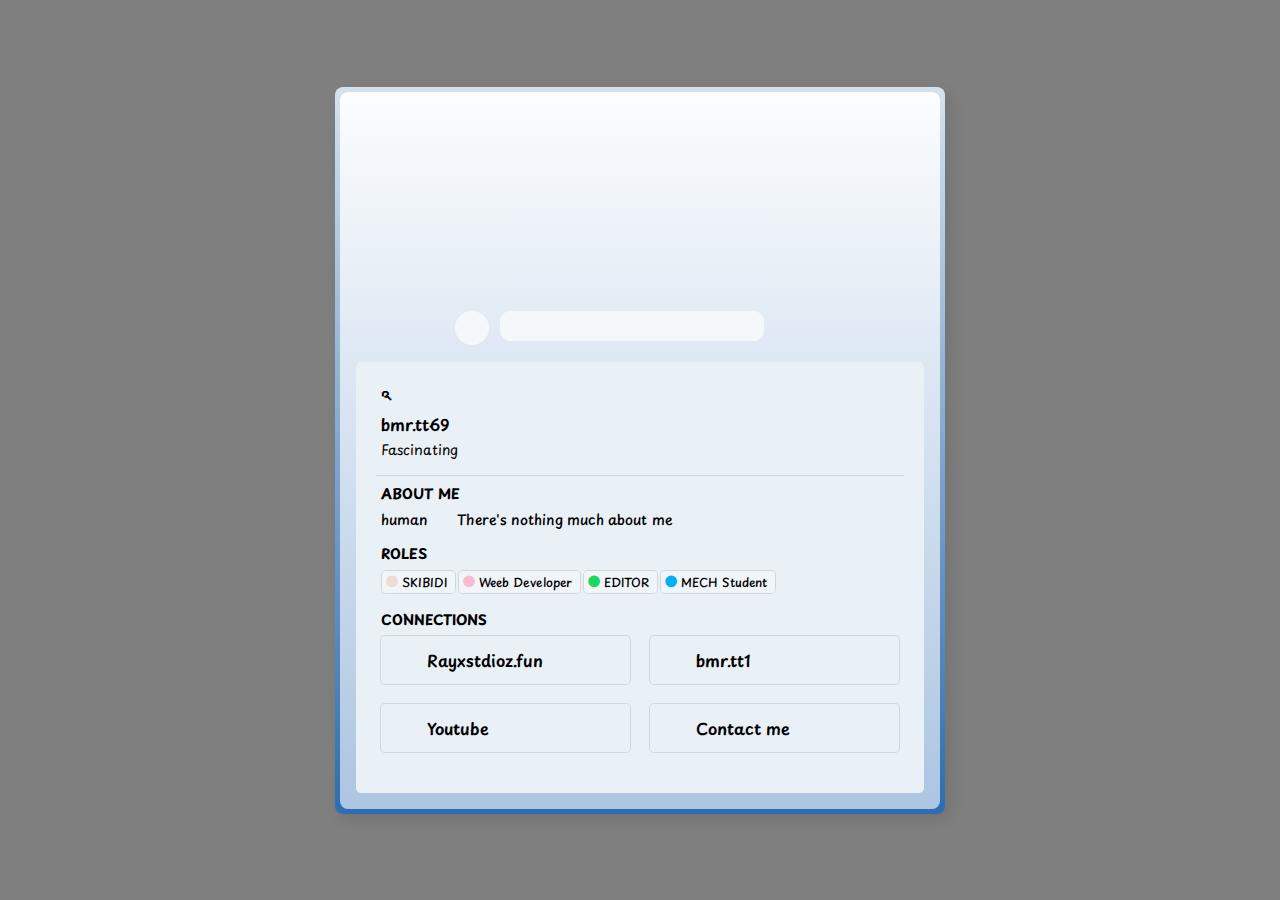
==== index.html @ ca915c50 "Update index.html" ====
<!DOCTYPE >
<html lang="en">
	<head>
		<meta charset="UTF-8" />
		<meta name="viewport" content="width=device-width, initial-scale=1" />
		<meta name="description" content="dscbmr.is-a.dev | dscbmr.is-a.dev" />
		<meta property="og:description" content="dscbmr.is-a.dev | dscbmr.is-a.dev" />
		<meta property="og:title" content="BMR" />
		<meta property="og:image" content="" />
		<meta property="og:type" content="website" />
		<link rel="canonical" href="https://dscbmr.is-a.dev/" />
		<meta property="og:site_name" content="@bmr69" />
		<meta
			name="keywords"
			content="editor,weeb dev, skibidi, kids hunter, bmr" />
		<meta
			property="og:image"
			content="public/niko-bellic-gta4.gif" />
		<meta name="twitter:card" content="summary_large_image" />
		<meta name="language" content="English" />
		<meta name="author" content="BMR" />
		<meta name="view-transition" content="same-origin" />
		<link rel="icon" href="public/channels4_profile (2) (1).jpg" />
		<link rel="stylesheet" href="./styles/style.css" />
		<link
			href="https://use.fontawesome.com/releases/v5.7.0/css/all.css"
			rel="stylesheet"
			crossorigin />
		<title>BMR DSC</title>
	</head>
	<body oncontextmenu="return false;">
		<div class="container">
			<div class="profile-border box-color">
				<div class="profile box-color">
					<div class="banner">
						<img
							loading="lazy"
							id="banner-image"
							src="public/bmr anime_1006.png"
							alt="" />
					</div>
					<div class="main-header">
						<div class="image">
							<div class="avatar">
								<img
									loading="lazy"
									class="box-color"
									id="avatar-image"
									alt=""
									aria-hidden="true"
									src="public/channels4_profile (2) (1).jpg" />
								<img
									loading="lazy"
									class="avatar-decoration"
									src="https://itspi3141.github.io/discord-fake-avatar-decorations/public/decorations/ryu.png"
									alt="" />
								<div class="status box-color">
									<img
										id="status-image"
										src="./public/status/offline.svg"
										alt="" />
								</div>
							</div>
							<!-- </button> -->
						</div>
						<div class="badges box-color" id="badges">
							<div class="badges-right">
								<a class="tooltip" aria-label="HypeSquad Brilliance">
									<img alt=" " src="./public/badges/hypesquad-brilliance.svg"
								/></a>
								<a
									class="tooltip"
									id="active-developer"
									aria-label="Active Developer">
									<img alt=" " src="./public/badges/active-developer.svg"
								/></a>

																<a
									class="tooltip"
									id="Early Verified Bot Developer"
									aria-label="Early Verified Bot Developer">
									<img alt=" " src="public/download__1_-removebg-preview.png"
								/></a>

																<a
									class="tooltip"
									id="Early supporter"
									aria-label="Early Supporter">
									<img alt=" " src="public/download-removebg-preview.png"
								/></a>

																<a
									class="tooltip"
									id="Discord Bug Hunter"
									aria-label="Discord Bug Hunter">
									<img alt=" " src="public/download__2_-removebg-preview.png"
								/></a>


								<a class="tooltip" aria-label="Sorry i'm poor">
									<img alt=" " src="./public/badges/nitro.svg"
								/></a>
																<a class="tooltip" aria-label="Server Booster">
									<img alt=" " src="public/Server_Booster_24_Months.webp"
								/></a>
																<a class="tooltip" aria-label="Partner Server Owner">
									<img alt=" " src="public/Discord_Partner_Server_Owner_Badge.svg-removebg-preview.png"
								/></a>
																<a class="tooltip" aria-label="Discord Staff">
									<img alt=" " src="public/discord-stuff-badge-removebg-preview.png"
								/></a>

								<a	class="tooltip"
									aria-label="Originally known as Bmr.tt1">
									<img alt=" " src="./public/badges/legacy-username.svg"
								/></a>
							</div>
							<div class="badges-left"></div>
							<!-- badges list-->
							<!-- -->
						</div>
					</div>
					<div class="card box-color">
						<div class="name-box">
							<span class="display-name">འ</span>
							<span class="username">bmr.tt69</span>
							<span class="pronouns">Fascinating</span>
							<div class="custom-status">
								<img id="custom-status-emoji" />
								<p class="custom-status-text"></p>
							</div>
						</div>
						<div class="body">
							<div class="content">
								<div class="about-section">
									<div class="title-body">ABOUT ME</div>
									<!-- text -->
									<span class="about-me"
										>human
										<div class="flag">
											<img
												src="https://blogger.googleusercontent.com/img/b/R29vZ2xl/AVvXsEiZRY0JvuywVCuk6VJzbzXy6XQjRNzlAjErKUiLtf2QHCx2uJO36PUWmy03R8PByhIW4j_-NXBaH3X28phIEMKFrLOf-oIuXW0pXUqqCAep-xCLcdYwAU_g2qys6hhZtcGi1kVO5Ul6EbxR2k63brVHXCn3oVQjv0kMeBXFrvC8ax0sS-qGMy84CiilXv8h/s320/sus-cat-2-suspicious-cat.gif" />
										</div>
										There's nothing much about me
										
								</div>
								<div class="title-body">ROLES</div>
								<div class="roles-body">
									<!-- roles list -->
									<div class="rol rosepink">
										<i class="fas fa-circle"></i>
										<span>SKIBIDI</span>
									</div>
									<div class="rol softpink">
										<i class="fas fa-circle"></i>
										<span>Weeb Developer</span>
									</div>
									<div class="rol green">
										<i class="fas fa-circle"></i>
										<span>EDITOR</span>
									</div>
									<div class="rol blue">
										<i class="fas fa-circle"></i>
										<span>MECH Student</span>
									</div>
									<!-- -->
								</div>
								<div class="divider social-divider"></div>
								<div class="title-body">CONNECTIONS</div>

								<div class="socials">
									<!-- social list -->
									<div class="column">
										<a
											class="platform"
											href="https://www.rayxstdioz.fun"
											rel="noreferrer noopener"
											target="_blank">
											<img
												class="platform-icon"
												alt=" "
												aria-hidden="true"
												src="https://blogger.googleusercontent.com/img/b/R29vZ2xl/AVvXsEjbXDvNdq-lNCnNZmzxvxYam0b19UlAUGa_Kb1HOTsjua1HJNSLPrAZIGConm46JYgN4xXH03Zgp52KYJbidC8wPU1GV7-U7dbmHENFvAZcdQHO04cvoSMGFgd3IoSD4fde4tMoecdHxdlnuYyjIAylVd9DCfgIeKmQxKc561IbbJ5jFI7iuVfTi0Rhfa2J/s980/stylish-capital-letter-logo-free-photo%20%284%29.jpg" />
											<div class="text-base platform-username">
												Rayxstdioz.fun
											</div>
											<div>
												<img
													alt=" "
													id="link"
													aria-hidden="true"
													src="./public/icons/link.svg"
													class="connect" />
											</div>
										</a>
										<a
											class="platform"
											href="https://youtube.com/@bmr69?si=xa813aGBBuqkUXq2"
											rel="noreferrer noopener"
											target="_blank">
											<img
												class="platform-icon"
												alt=" "
												aria-hidden="true"
												src="public/platforms/youtube.svg" />
											<div class="text-base platform-username">Youtube</div>
											<div
												href="http://fb.com/MiyagawaMizu/"
												rel="noreferrer noopener"
												target="_blank">
												<img
													alt=" "
													id="link"
													aria-hidden="true"
													src="./public/icons/link.svg"
													class="connect" />
											</div>
										</a>
									</div>
									<div class="column">
										<a
											class="platform"
											href="https://www.instagram.com/bmr.tt1/"
											rel="noreferrer noopener"
											target="_blank">
											<img
												class="platform-icon"
												alt=" "
												aria-hidden="true"
												src="https://blogger.googleusercontent.com/img/b/R29vZ2xl/AVvXsEj08HbWN9tHo_48GCV8q09VcZE5yHN3DlKWaS9d4Rut02CVxpu1SZCziHa-JJfKT47-FVboDKS1ph4Ms2Ldtg5eWmeU8l_9ZyDykdH_7x6pP9A-i6pXF_h3RuQia71dICGWn-2KYSPVw3yMKPWJCWnA7BrGa0SSBTUU8vrUWV-emYWrYeqzmJ0nuj2IroVV/s360/pngtree-instagram-icon-png-image_6315974.png" />
											<div class="text-base platform-username">
												bmr.tt1
											</div>
											<div>
												<img
													alt=" "
													id="link"
													aria-hidden="true"
													src="./public/icons/link.svg"
													class="connect" />
											</div>
										</a>
										<a
											class="platform"
											href="contactdiscord.html"
											rel="noreferrer noopener"
											target="_blank">
											<img
												class="platform-icon"
												alt=" "
												aria-hidden="true"
												src="./public/platforms/discord.svg" />
											<div class="text-base platform-username">
												Contact me
											</div>
											<div class="">
												<img
													alt=" "
													id="link"
													aria-hidden="true"
													src="./public/icons/link.svg"
													class="connect" />
											</div>
										</a>
									</div>
									<!-- -->
								</div>
								<div class="chat-container">
									<input
										type="text"
										id="message-input"
										placeholder="Message @bmr" />
								</div>
							</div>
						</div>
					</div>
				</div>
			</div>
		</div>
		<!-- <script src="./scripts/script.js"></script> -->
		<script src="./scripts/scriptstatic.js"></script>
		<script src="./scripts/sub.js"></script>
		<!-- <script src="./scripts/message.js"></script> -->
	</body>
</html>
---- styles/style.css ----
/* @import url(https://cdn.jsdelivr.net/gh/Overimagine1/old-discord-font/source.min.css); */
@import url('https://fonts.googleapis.com/css2?family=Playpen+Sans:wght@100..800&display=swap');

* {
  /* font-family: "Whitney", sans-serif; */
  font-family: "Playpen Sans", cursive;
  transition: width 0.5s ease, height 0.5s ease;
}

:root {
  --primary-h-top: 206deg;
  --primary-s-top: 41%;
  --primary-l-top: 88%;
  --primary-h-bottom: 212deg;
  --primary-s-bottom: 58%;
  --primary-l-bottom: 44%;
  --text-color: black;
  --box-shadow-color: rgba(0, 0, 0, 0.1);
}

::-webkit-scrollbar {
  width: 0.3rem;
  height: auto;
  scrollbar-width: thin;
  /* scrollbar-gutter: unset; */
  border-radius: 50%;
}

::-webkit-scrollbar-track {
  background-color: transparent;
}

::-webkit-scrollbar-thumb {
  background-color: hsl(var(--primary-h-top), 45%, 50%, 0.1);
  border-radius: 10px;
}

/* Disable drag and drop on all elements */
* {
  -webkit-user-drag: none;
  -khtml-user-drag: none;
  -moz-user-drag: none;
  -o-user-drag: none;
}

html {
  scroll-behavior: smooth;
}

img {
  opacity: 0;
  animation: fadeIn 1s ease-in forwards;
}

.about-section a {
  color: #00aff4;
  text-decoration: none;
}

.about-section a:hover {
  text-decoration: underline;
}

body {
  padding: 0;
  margin: 0;
}

.box-color {
  background: linear-gradient(to bottom,
      hsl(var(--primary-h-top), var(--primary-s-top), var(--primary-l-top)),
      hsl(var(--primary-h-bottom), var(--primary-s-bottom), var(--primary-l-bottom)));
}

.container {
  position: relative;
  display: flex;
  justify-content: center;
  align-items: center;
  width: 100%;
  height: 100vh;
}

.container::before {
  content: "";
  position: fixed;
  margin: -15px;
  top: 0;
  left: 0;
  right: 0;
  bottom: 0;
  background-image: url("https://blogger.googleusercontent.com/img/b/R29vZ2xl/AVvXsEg99bX5cJQI3XHP8kF2B25FS78nad84zhRS5r_OgCortmLC8sZUBF05cBfNfG94jy4V5TZdTX6b16yrV-A4xhbjbzIdRjwcPmkQRes-WFYkM7dFPEYGqmuqryRIKq3T1fApYIEkfVRXhSWGlQKYx1HEXnJUVAY28GDbRaJ4mGINOV3LyqvJ_i26T7Lyjzfd/s1920/japanese-letters-wallpapers-229725-1518751-5530316.png");
  background-repeat: no-repeat;
  z-index: -1;
  filter: blur(5px);
  /* make img darker */
  background-color: rgba(0, 0, 0, 0.5);
  background-blend-mode: darken;
  /* end */
  background-size: cover;
  background-position: center;
}

.profile-border {
  box-shadow: 5px 5px 15px rgba(0, 0, 0, 0.1);
  padding: 5px;
  position: relative;
  display: flex;
  flex-direction: column;
  max-height: calc(100% - 100px);
  border-radius: 8px;
  margin: 0 auto;
}

.profile {
  z-index: 1;
  position: relative;
  display: flex;
  flex-direction: column;
  /* overflow-x: hidden; */
  --primary-s-top: 43%;
  --primary-l-top: 99%;
  --primary-s-bottom: 47%;
  --primary-l-bottom: 78%;
  width: 600px;
  max-height: calc(100vh - 100px);
  /* color: var(--text-color); */
  border-radius: 8px;
  margin: 0 auto;
}

.profile .banner {
  width: 100%;
  height: 190px;
  border-top-left-radius: 5px;
  border-top-right-radius: 5px;
}

.profile .banner img {
  width: 100%;
  height: 100%;
  object-fit: cover;
  border-top-left-radius: 5px;
  border-top-right-radius: 5px;
}

.avatar {
  --primary-s-top: 42%;
  --primary-l-top: 95%;
  --primary-s-bottom: 44%;
  --primary-l-bottom: 94%;
  display: flex;
  align-items: center;
  justify-content: center;
  position: absolute;
  border-radius: 50%;
  top: 120px;
  left: 16px;
}

.avatar #avatar-image {
  width: 120px;
  height: 120px;
  border-radius: 50%;
  padding: 8px;
  background-color: hsl(210, 44%, 94%);
  --primary-s-top: 42%;
  --primary-l-top: 95%;
  --primary-s-bottom: 44%;
  --primary-l-bottom: 94%;
}

.avatar-decoration {
  width: 170px;
  height: 170px;
  position: absolute;
  top: 50%;
  left: 50%;
  transform: translate(-50%, -50%);
}

.status {
  max-width: 34px;
  max-height: 44px;
  -webkit-transform: translate(50%, 50%);
  transform: translate(50%, 50%);
  --primary-s-top: 41%;
  --primary-l-top: 97%;
  --primary-h-bottom: var(--primary-h-top);
  --primary-s-bottom: 41%;
  --primary-l-bottom: 97%;
  position: absolute;
  bottom: 14.64%;
  right: 14.64%;
  border-radius: 50%;
}

#status-image {
  width: 20px;
  height: 20px;
  padding: 7px;
  border-radius: 50%;
}

.badges {
  display: flex;
  flex-direction: row-reverse;
  width: fit-content;
  padding: 2px;
  --primary-s-top: 41%;
  --primary-l-top: 97%;
  --primary-h-bottom: var(--primary-h-top);
  --primary-s-bottom: 41%;
  --primary-l-bottom: 97%;
  border-radius: 10px;
  position: absolute;
  top: 219px;
  left: 160px;
}

.badges img {
  width: 26px;
  height: 26px;
}

.badges .badges-left {
  width: fit-content;
  height: 26px;
}

.badges .badges-left img {
  opacity: 100%;
  animation: none;
}

.badges .badges-right {
  display: flex;
  flex-direction: row;
  width: fit-content;
  height: 26px;
}

.tooltip {
  display: block;
  flex-direction: row;
  position: relative;
  width: 26px;
  height: 26px;
}

.tooltip:hover::after {
  content: attr(aria-label);
  position: absolute;
  top: -77px;
  left: 50%;
  transform: translateX(-50%);
  background-color: #111214;
  color: #fff;
  padding: 10px;
  border-radius: 5px;
}

.tooltip:hover::before {
  content: "";
  position: absolute;
  top: -19px;
  left: 50%;
  transform: translateX(-50%);
  border: 5px solid transparent;
  border-top-color: #111214;
}

.card {
  position: relative;
  margin: 80px 16px 16px;
  --primary-s-top: 45%;
  --primary-l-top: 94%;
  --primary-h-bottom: var(--primary-h-top);
  --primary-s-bottom: 45%;
  --primary-l-bottom: 94%;
  border-radius: 5px;
}

.name-box {
  width: fit-content;
  position: relative;
  display: flex;
  flex-direction: column;
  margin: 20px 20px 0px 20px;
  padding-left: 5px;
}

.display-name {
  font-size: 20px;
  color: var(--text-color);
  font-weight: bolder;
}

.username {
  color: var(--text-color);
  font-weight: 600;
  border-radius: 50%;
}

.pronouns {
  color: var(--text-color);
  font-weight: 400;
  font-size: 14px;
  margin: 3px 0px 5px 0px;
}

.custom-status {
  display: flex;
  width: fit-content;
  flex-direction: row;
  justify-items: center;
  align-items: center;
  padding: 0px 0px 10px 0px;
}

.custom-status img {
  width: fit-content;
  height: fit-content;
}

.custom-status .custom-status-text {
  margin: 0px;
  padding: 0px;
  align-items: center;
  display: flex;
  color: var(--text-color);
  font-weight: 400;
}

.about-me {
  overflow-wrap: break-word;
  font-size: 14px;
  line-height: 20px;
  color: var(--text-color);
  font-weight: 500;
}

.flag {
  display: inline-block;
  position: relative;
  width: 22px;
  height: 14px;
  /* margin-right: 22px; */
}

.flag img {
  position: absolute;
  width: 20px;
  height: 20px;
}

.divider {
  height: 0px;
  margin-top: 5px;
  margin-bottom: 0px;
  background-color: transparent;
}

.body {
  padding: 0 20px 16px 20px;
  max-height: calc(100vh - 530px);
}

.body .title-body {
  font-weight: 700;
  color: var(--text-color);
  font-size: 14px;
  line-height: 16px;
  margin-bottom: 8px;
}

.body .roles-body {
  margin-bottom: 10px;
}

.content {
  border-top: 1px solid var(--box-shadow-color);
  padding-top: 12px;
  overflow-x: hidden;
  position: relative;
  display: flex;
  flex-direction: column;
  max-height: calc(100vh - 530px);
  scroll-snap-type: y mandatory;
  -ms-overflow-style: none;
  scrollbar-width: none;
  padding: 5px;
}

.about-section {
  margin-bottom: 16px;
  margin-top: 5px;
}

.roles-body {
  -ms-flex-wrap: wrap;
  margin: 1px;
  flex-wrap: wrap;
  display: -webkit-box;
  display: -ms-flexbox;
  display: flex;
}

.roles-body .rol {
  border-radius: 4px;
  background: linear-gradient(to bottom,
      hsl(var(--primary-h-top), var(--primary-s-top), var(--primary-l-top)),
      hsl(var(--primary-h-bottom), var(--primary-s-bottom), var(--primary-l-bottom)));
  --primary-s-top: 45%;
  --primary-l-top: 96%;
  --primary-h-bottom: var(--primary-h-top);
  --primary-s-bottom: 45%;
  --primary-l-bottom: 96%;
  display: -webkit-box;
  display: -ms-flexbox;
  display: flex;
  -webkit-box-align: center;
  -ms-flex-align: center;
  align-items: center;
  margin: 0 4px 4px 0;
  padding: 4px;
  -webkit-box-sizing: border-box;
  box-sizing: border-box;
  height: 22px;
  font-size: 12px;
  font-weight: 500;
  box-shadow: 0 0 0 1px var(--box-shadow-color);
}

.roles-body .rol span {
  color: var(--text-color);
  margin-left: 4px;
  margin-right: 4px;
}

.social-divider {
  margin-bottom: 0;
}

.socials {
  display: -webkit-box;
  display: -ms-flexbox;
  display: flex;
  -webkit-box-pack: justify;
  -ms-flex-pack: justify;
  justify-content: space-between;
}

.platform {
  width: 225px;
  display: -webkit-box;
  display: -ms-flexbox;
  display: flex;
  margin-bottom: 20px;
  padding: 12px;
  border-radius: 4px;
  -webkit-box-align: center;
  -ms-flex-align: center;
  align-items: center;
  box-shadow: 0 0 0 1px var(--box-shadow-color);
  text-decoration: none;
}

.platform-username {
  color: var(--text-color);
  font-size: 16px;
  font-weight: 600;
  margin-left: 10px;
  -webkit-box-flex: 1;
  -ms-flex-positive: 1;
  flex-grow: 1;
}

.platform::hover {
  text-decoration: none;
}

.platform-icon {
  width: 24px;
  height: 24px;
}

.connect {
  display: -webkit-box;
  display: -ms-flexbox;
  display: flex;
  width: 20px;
  height: 20px;
  -webkit-filter: invert(86%) sepia(5%) saturate(136%) hue-rotate(177deg) brightness(70%) contrast(70%);
  filter: invert(86%) sepia(5%) saturate(136%) hue-rotate(177deg) brightness(70%) contrast(70%);
}

.connect:hover {
  -webkit-filter: invert(100%) sepia(100%) saturate(0%) hue-rotate(288deg) brightness(0%) contrast(0%);
  filter: invert(100%) sepia(100%) saturate(0%) hue-rotate(288deg) brightness(0%) contrast(0%);
}

.softpink {
  color: #f8bbd0;
}

.rosepink {
  color: #ecdcd4;
}

.green {
  color: #1ed760;
}

.blue {
  color: #00aff4;
}

.chat-container {
  width: 494px;
  max-width: 514px;
  margin-top: 0px;
  margin-bottom: 10px;
  box-shadow: 0 0 0 1px var(--box-shadow-color);
  padding: 10px 10px 10px 10px;
  border-radius: 5px;
}

.chat-container {
  display: none !important;
}

#message-input {
  background-color: transparent;
  width: 100%;
  padding: 5px;
  border: none;
  outline: none;
  font-size: 16px;
  font-weight: 500;
}

@media (width <=640px) {
  .container::before {
    background-image: url("https://blogger.googleusercontent.com/img/b/R29vZ2xl/AVvXsEjQyxpQmTquLvtrnAeo-CPK4AE6NVJ966__V0-jzHV4ZhaGMjN39vbjcUxp6X_oAvhbvkFWuM2OBQAd2z6rGE6xffTrmOjS3B0YNUeghKLEjtENls5vgtUgNuxw2twQkaLFTrqA6T8H7hcRfSVNYvmk1va9b8N0uYPos7qBXUaQrNueb5se1DipObG8oKk7/s1080/3ed7922add9065eac8e391881c133ea6.jpg");
    margin: -2px;
    filter: blur(2px);
    background-color: rgba(0, 0, 0, 0.5);
    background-blend-mode: darken;
  }

  .profile {
    width: 300px;
  }

  .profile .banner {
    height: 100px;
  }

  .badges {
    top: 120px;
    right: 16px;
    left: unset;
    flex-direction: row-reverse;
  }

  .avatar {
    top: 55px;
  }

  .avatar #avatar-image {
    width: 86px;
    height: 86px;
  }

  .avatar-decoration {
    width: 130px;
    height: 130px;
  }

  .name-box {
    width: 236px;
    margin: 16px 16px 10px 16px;
  }

  .body {
    padding: 0 16px 16px 16px;
  }

  .card {
    margin: 70px 16px 16px;
  }

  .socials {
    display: block;
  }

  .platform {
    width: 196px;
  }

  .chat-container {
    width: 200px;
  }
}

@keyframes fadeIn {
  0% {
    opacity: 0;
  }

  100% {
    opacity: 1;
  }
}
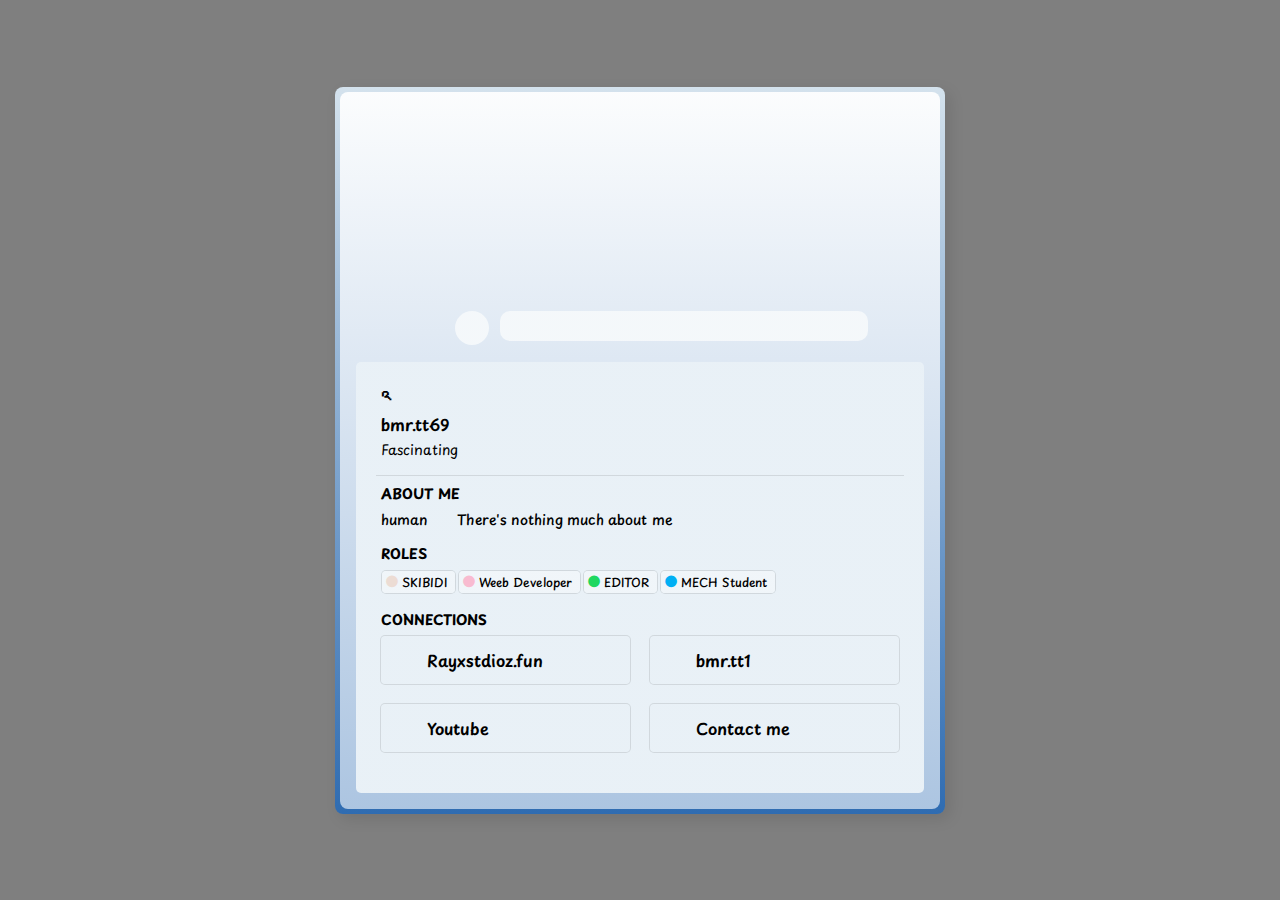
==== commit 84698875: "Update index.html" ====
--- a/index.html
+++ b/index.html
@@ -70,6 +70,21 @@
 								/></a>
 								<a
 									class="tooltip"
+									id="Hypesquad event badge"
+									aria-label="Hypesquad Event">
+									<img alt=" " src="Hypesquad Events Badge
+"
+								/></a>
+								<a
+									class="tooltip"
+									id="Supports commands"
+									aria-label="Supports commands">
+									<img alt=" " src="public/badges/supports-slash-commands.svg"
+								/></a>
+
+
+								<a
+									class="tooltip"
 									id="active-developer"
 									aria-label="Active Developer">
 									<img alt=" " src="./public/badges/active-developer.svg"
@@ -79,7 +94,7 @@
 									class="tooltip"
 									id="Early Verified Bot Developer"
 									aria-label="Early Verified Bot Developer">
-									<img alt=" " src="public/download__1_-removebg-preview.png"
+									<img alt=" " src="public/badges/early-verified-bot-developer.svg"
 								/></a>
 
 																<a
@@ -107,7 +122,13 @@
 									<img alt=" " src="public/Discord_Partner_Server_Owner_Badge.svg-removebg-preview.png"
 								/></a>
 																<a class="tooltip" aria-label="Discord Staff">
-									<img alt=" " src="public/discord-stuff-badge-removebg-preview.png"
+									<img alt=" " src="public/badges/discord-staff.svg"
+								/></a>
+								<a class="tooltip" aria-label="Server owner">
+									<img alt=" " src="public/badges/server-owner.svg"
+								/></a>
+								<a class="tooltip" aria-label="Discord Certified Mod">
+									<img alt=" " src="public/badges/discord-certified-moderator.svg"
 								/></a>
 
 								<a	class="tooltip"
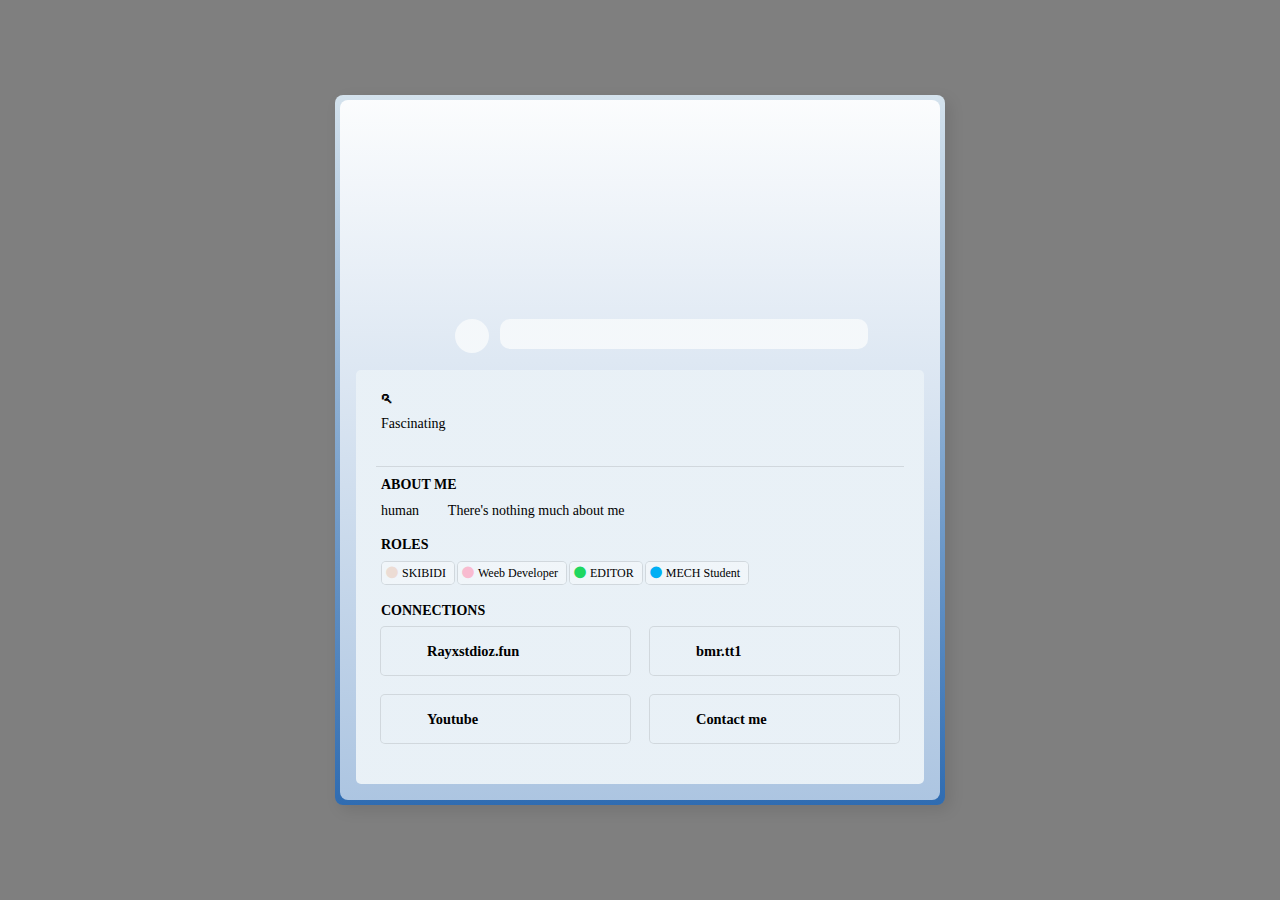
==== commit 7e5897bf: "Update index.html" ====
--- a/index.html
+++ b/index.html
@@ -72,7 +72,7 @@
 									class="tooltip"
 									id="Hypesquad event badge"
 									aria-label="Hypesquad Event">
-									<img alt=" " src="Hypesquad Events Badge
+									<img alt=" " src="public/badges/hypesquad-event.svg"
 "
 								/></a>
 								<a
@@ -144,7 +144,11 @@
 					<div class="card box-color">
 						<div class="name-box">
 							<span class="display-name">འ</span>
-							<span class="username">bmr.tt69</span>
+							<button
+								class="id username"
+								id="textToCopy"
+								aria-label="Click to copy!"
+								onclick="copyToClipboard()"></button>
 							<span class="pronouns">Fascinating</span>
 							<div class="custom-status">
 								<img id="custom-status-emoji" />
--- a/styles/style.css
+++ b/styles/style.css
@@ -1,10 +1,36 @@
-/* @import url(https://cdn.jsdelivr.net/gh/Overimagine1/old-discord-font/source.min.css); */
-@import url('https://fonts.googleapis.com/css2?family=Playpen+Sans:wght@100..800&display=swap');
+.avatar,
+.badges,
+.badges .badges-right,
+.container,
+.custom-status,
+.id,
+.name-box {
+  display: flex
+}
+
+.profile .banner,
+.profile .banner img {
+  border-top-left-radius: 5px;
+  border-top-right-radius: 5px;
+  width: 100%
+}
+
+*,
+.id {
+  font-family: "Playpen Sans", cursive
+}
+
+.display-name,
+.username {
+  color: var(--text-color)
+}
 
 * {
-  /* font-family: "Whitney", sans-serif; */
-  font-family: "Playpen Sans", cursive;
-  transition: width 0.5s ease, height 0.5s ease;
+  transition: width .5s, height .5s;
+  -webkit-user-drag: none;
+  -khtml-user-drag: none;
+  -moz-user-drag: none;
+  -o-user-drag: none
 }
 
 :root {
@@ -15,70 +41,77 @@
   --primary-s-bottom: 58%;
   --primary-l-bottom: 44%;
   --text-color: black;
-  --box-shadow-color: rgba(0, 0, 0, 0.1);
+  --box-shadow-color: rgba(0, 0, 0, 0.1)
+}
+
+.badges,
+.card,
+.roles-body .rol,
+.status {
+  --primary-h-bottom: var(--primary-h-top)
 }
 
 ::-webkit-scrollbar {
-  width: 0.3rem;
+  width: .3rem;
   height: auto;
   scrollbar-width: thin;
-  /* scrollbar-gutter: unset; */
-  border-radius: 50%;
+  border-radius: 50%
 }
 
 ::-webkit-scrollbar-track {
-  background-color: transparent;
+  background-color: transparent
 }
 
 ::-webkit-scrollbar-thumb {
-  background-color: hsl(var(--primary-h-top), 45%, 50%, 0.1);
-  border-radius: 10px;
-}
-
-/* Disable drag and drop on all elements */
-* {
-  -webkit-user-drag: none;
-  -khtml-user-drag: none;
-  -moz-user-drag: none;
-  -o-user-drag: none;
+  background-color: hsl(var(--primary-h-top), 45%, 50%, .1);
+  border-radius: 10px
+}
+
+.profile,
+.profile-border {
+  position: relative;
+  border-radius: 8px;
+  margin: 0 auto;
+  display: flex
+}
+
+.id,
+body {
+  margin: 0
 }
 
 html {
-  scroll-behavior: smooth;
+  scroll-behavior: smooth
 }
 
 img {
   opacity: 0;
-  animation: fadeIn 1s ease-in forwards;
+  animation: 1s ease-in forwards fadeIn
 }
 
 .about-section a {
   color: #00aff4;
-  text-decoration: none;
+  text-decoration: none
 }
 
 .about-section a:hover {
-  text-decoration: underline;
+  text-decoration: underline
 }
 
 body {
-  padding: 0;
-  margin: 0;
+  padding: 0
 }
 
 .box-color {
-  background: linear-gradient(to bottom,
-      hsl(var(--primary-h-top), var(--primary-s-top), var(--primary-l-top)),
-      hsl(var(--primary-h-bottom), var(--primary-s-bottom), var(--primary-l-bottom)));
+  background: linear-gradient(to bottom, hsl(var(--primary-h-top), var(--primary-s-top), var(--primary-l-top)), hsl(var(--primary-h-bottom), var(--primary-s-bottom), var(--primary-l-bottom)))
 }
 
 .container {
   position: relative;
-  display: flex;
   justify-content: center;
   align-items: center;
   width: 100%;
-  height: 100vh;
+  height: 100vh
 }
 
 .container::before {
@@ -93,69 +126,77 @@
   background-repeat: no-repeat;
   z-index: -1;
   filter: blur(5px);
-  /* make img darker */
-  background-color: rgba(0, 0, 0, 0.5);
+  background-color: rgba(0, 0, 0, .5);
   background-blend-mode: darken;
-  /* end */
   background-size: cover;
-  background-position: center;
+  background-position: center
 }
 
 .profile-border {
-  box-shadow: 5px 5px 15px rgba(0, 0, 0, 0.1);
+  box-shadow: 5px 5px 15px rgba(0, 0, 0, .1);
   padding: 5px;
-  position: relative;
-  display: flex;
   flex-direction: column;
-  max-height: calc(100% - 100px);
-  border-radius: 8px;
-  margin: 0 auto;
+  max-height: calc(100% - 100px)
+}
+
+.chat-container,
+.platform,
+.roles-body .rol {
+  box-shadow: 0 0 0 1px var(--box-shadow-color)
 }
 
 .profile {
   z-index: 1;
-  position: relative;
-  display: flex;
   flex-direction: column;
-  /* overflow-x: hidden; */
   --primary-s-top: 43%;
   --primary-l-top: 99%;
   --primary-s-bottom: 47%;
   --primary-l-bottom: 78%;
   width: 600px;
-  max-height: calc(100vh - 100px);
-  /* color: var(--text-color); */
-  border-radius: 8px;
-  margin: 0 auto;
-}
-
-.profile .banner {
-  width: 100%;
-  height: 190px;
-  border-top-left-radius: 5px;
-  border-top-right-radius: 5px;
-}
-
-.profile .banner img {
-  width: 100%;
-  height: 100%;
-  object-fit: cover;
-  border-top-left-radius: 5px;
-  border-top-right-radius: 5px;
-}
-
-.avatar {
+  max-height: calc(100vh - 100px)
+}
+
+.avatar,
+.status {
+  position: absolute;
+  border-radius: 50%
+}
+
+.avatar,
+.avatar #avatar-image {
   --primary-s-top: 42%;
   --primary-l-top: 95%;
   --primary-s-bottom: 44%;
-  --primary-l-bottom: 94%;
-  display: flex;
+  --primary-l-bottom: 94%
+}
+
+.profile .banner {
+  height: 190px
+}
+
+.badges .badges-left,
+.badges img {
+  height: 26px
+}
+
+.profile .banner img {
+  height: 100%;
+  object-fit: cover
+}
+
+.avatar {
   align-items: center;
   justify-content: center;
-  position: absolute;
-  border-radius: 50%;
   top: 120px;
-  left: 16px;
+  left: 16px
+}
+
+.badges,
+.status {
+  --primary-s-top: 41%;
+  --primary-l-top: 97%;
+  --primary-s-bottom: 41%;
+  --primary-l-bottom: 97%
 }
 
 .avatar #avatar-image {
@@ -163,11 +204,7 @@
   height: 120px;
   border-radius: 50%;
   padding: 8px;
-  background-color: hsl(210, 44%, 94%);
-  --primary-s-top: 42%;
-  --primary-l-top: 95%;
-  --primary-s-bottom: 44%;
-  --primary-l-bottom: 94%;
+  background-color: #e8eff6
 }
 
 .avatar-decoration {
@@ -176,7 +213,7 @@
   position: absolute;
   top: 50%;
   left: 50%;
-  transform: translate(-50%, -50%);
+  transform: translate(-50%, -50%)
 }
 
 .status {
@@ -184,217 +221,289 @@
   max-height: 44px;
   -webkit-transform: translate(50%, 50%);
   transform: translate(50%, 50%);
-  --primary-s-top: 41%;
-  --primary-l-top: 97%;
-  --primary-h-bottom: var(--primary-h-top);
-  --primary-s-bottom: 41%;
-  --primary-l-bottom: 97%;
+  bottom: 14.64%;
+  right: 14.64%
+}
+
+.body,
+.content {
+  max-height: calc(100vh - 530px)
+}
+
+.id::after,
+.id::before {
+  left: 50%;
+  transform: translate(-50%, -50%);
+  visibility: hidden
+}
+
+#status-image,
+.badges-left>a,
+.badges-right>a,
+.card,
+.content,
+.flag,
+.id,
+.name-box {
+  position: relative
+}
+
+.badges,
+.flag img,
+.id::after,
+.id::before {
+  position: absolute
+}
+
+.tooltip {
+  font-size: .9em
+}
+
+.id,
+.id::after {
+  font-size: .8em
+}
+
+:hover.tooltip::after {
+  content: attr(aria-label);
+  width: max-content;
   position: absolute;
-  bottom: 14.64%;
-  right: 14.64%;
-  border-radius: 50%;
+  top: unset;
+  left: 55%;
+  transform: translate(-50%, -50%);
+  background-color: #111214;
+  color: #fff;
+  padding: 10px;
+  border-radius: 5px;
+  z-index: 2;
+  font-size: .8em !important;
+  white-space: nowrap;
+  overflow: hidden;
+  text-overflow: ellipsis;
+  max-width: 150px
+}
+
+:hover.tooltip::before {
+  content: "";
+  position: absolute;
+  top: 0;
+  left: 55%;
+  transform: translate(-50%, -50%);
+  border: 5px solid transparent;
+  border-top-color: #111214
+}
+
+a:hover.tooltip::after {
+  top: -23px
+}
+
+.status:hover.tooltip::after {
+  bottom: 24px
+}
+
+.status:hover.tooltip::before {
+  bottom: 15px
+}
+
+.id {
+  border: none;
+  background: 0 0;
+  text-align: start;
+  padding: 0;
+  cursor: pointer
+}
+
+#message-input,
+.divider {
+  background-color: transparent
+}
+
+.id::after {
+  content: attr(aria-label);
+  width: max-content;
+  bottom: 8px;
+  background-color: #111214;
+  color: #fff;
+  padding: 10px;
+  border-radius: 5px
+}
+
+.badges,
+.badges .badges-left,
+.custom-status,
+.name-box,
+.name-box * {
+  width: fit-content
+}
+
+.id:hover::after,
+.id:hover::before {
+  visibility: visible
+}
+
+.id::before {
+  content: "";
+  top: 0;
+  border: 5px solid transparent;
+  border-top-color: #111214
+}
+
+.id.clicked::after {
+  background-color: #23a559
+}
+
+.id.clicked::before {
+  border-top-color: #23a559
 }
 
 #status-image {
   width: 20px;
   height: 20px;
   padding: 7px;
-  border-radius: 50%;
+  border-radius: 50%
 }
 
 .badges {
-  display: flex;
   flex-direction: row-reverse;
-  width: fit-content;
   padding: 2px;
-  --primary-s-top: 41%;
-  --primary-l-top: 97%;
-  --primary-h-bottom: var(--primary-h-top);
-  --primary-s-bottom: 41%;
-  --primary-l-bottom: 97%;
   border-radius: 10px;
-  position: absolute;
   top: 219px;
-  left: 160px;
+  left: 160px
+}
+
+.card,
+.roles-body .rol {
+  --primary-s-top: 45%;
+  --primary-s-bottom: 45%
 }
 
 .badges img {
-  width: 26px;
-  height: 26px;
-}
-
-.badges .badges-left {
-  width: fit-content;
-  height: 26px;
+  width: 26px
 }
 
 .badges .badges-left img {
   opacity: 100%;
-  animation: none;
+  animation: none
 }
 
 .badges .badges-right {
-  display: flex;
   flex-direction: row;
   width: fit-content;
-  height: 26px;
-}
-
-.tooltip {
-  display: block;
-  flex-direction: row;
-  position: relative;
-  width: 26px;
-  height: 26px;
-}
-
-.tooltip:hover::after {
-  content: attr(aria-label);
-  position: absolute;
-  top: -77px;
-  left: 50%;
-  transform: translateX(-50%);
-  background-color: #111214;
-  color: #fff;
-  padding: 10px;
-  border-radius: 5px;
-}
-
-.tooltip:hover::before {
-  content: "";
-  position: absolute;
-  top: -19px;
-  left: 50%;
-  transform: translateX(-50%);
-  border: 5px solid transparent;
-  border-top-color: #111214;
+  height: 26px
 }
 
 .card {
-  position: relative;
   margin: 80px 16px 16px;
-  --primary-s-top: 45%;
   --primary-l-top: 94%;
-  --primary-h-bottom: var(--primary-h-top);
-  --primary-s-bottom: 45%;
   --primary-l-bottom: 94%;
-  border-radius: 5px;
+  border-radius: 5px
 }
 
 .name-box {
-  width: fit-content;
-  position: relative;
-  display: flex;
   flex-direction: column;
-  margin: 20px 20px 0px 20px;
-  padding-left: 5px;
+  margin: 20px 20px 0;
+  padding-left: 5px
 }
 
 .display-name {
   font-size: 20px;
-  color: var(--text-color);
-  font-weight: bolder;
+  font-weight: bolder
 }
 
 .username {
-  color: var(--text-color);
   font-weight: 600;
   border-radius: 50%;
-}
-
+  font-size: .9em
+}
+
+.platform,
+.roles-body .rol {
+  border-radius: 4px
+}
+
+.about-me,
+.body .title-body,
 .pronouns {
-  color: var(--text-color);
+  font-size: 14px;
+  color: var(--text-color)
+}
+
+.pronouns {
   font-weight: 400;
-  font-size: 14px;
-  margin: 3px 0px 5px 0px;
+  margin: 3px 0 0
 }
 
 .custom-status {
-  display: flex;
-  width: fit-content;
   flex-direction: row;
   justify-items: center;
   align-items: center;
-  padding: 0px 0px 10px 0px;
+  padding: 0 0 10px
 }
 
 .custom-status img {
-  width: fit-content;
-  height: fit-content;
-}
-
-.custom-status .custom-status-text {
-  margin: 0px;
-  padding: 0px;
-  align-items: center;
-  display: flex;
-  color: var(--text-color);
-  font-weight: 400;
+  width: 24px !important;
+  height: 24px !important;
+  object-fit: cover;
+  image-rendering: pixelated
+}
+
+.custom-status-text {
+  margin: 0;
+  padding: 0;
+  font-weight: 400
 }
 
 .about-me {
   overflow-wrap: break-word;
-  font-size: 14px;
   line-height: 20px;
-  color: var(--text-color);
-  font-weight: 500;
+  font-weight: 500
 }
 
 .flag {
   display: inline-block;
-  position: relative;
   width: 22px;
-  height: 14px;
-  /* margin-right: 22px; */
+  height: 14px
 }
 
 .flag img {
-  position: absolute;
   width: 20px;
-  height: 20px;
+  height: 20px
 }
 
 .divider {
-  height: 0px;
+  height: 0;
   margin-top: 5px;
-  margin-bottom: 0px;
-  background-color: transparent;
+  margin-bottom: 0
 }
 
 .body {
-  padding: 0 20px 16px 20px;
-  max-height: calc(100vh - 530px);
+  padding: 0 20px 16px
 }
 
 .body .title-body {
   font-weight: 700;
-  color: var(--text-color);
-  font-size: 14px;
   line-height: 16px;
-  margin-bottom: 8px;
+  margin-bottom: 8px
 }
 
 .body .roles-body {
-  margin-bottom: 10px;
+  margin-bottom: 10px
 }
 
 .content {
   border-top: 1px solid var(--box-shadow-color);
-  padding-top: 12px;
   overflow-x: hidden;
-  position: relative;
   display: flex;
   flex-direction: column;
-  max-height: calc(100vh - 530px);
   scroll-snap-type: y mandatory;
   -ms-overflow-style: none;
   scrollbar-width: none;
-  padding: 5px;
+  padding: 5px
 }
 
 .about-section {
   margin-bottom: 16px;
-  margin-top: 5px;
+  margin-top: 5px
 }
 
 .roles-body {
@@ -403,21 +512,20 @@
   flex-wrap: wrap;
   display: -webkit-box;
   display: -ms-flexbox;
-  display: flex;
+  display: flex
+}
+
+.platform,
+.roles-body .rol,
+.socials {
+  display: -webkit-box;
+  display: -ms-flexbox
 }
 
 .roles-body .rol {
-  border-radius: 4px;
-  background: linear-gradient(to bottom,
-      hsl(var(--primary-h-top), var(--primary-s-top), var(--primary-l-top)),
-      hsl(var(--primary-h-bottom), var(--primary-s-bottom), var(--primary-l-bottom)));
-  --primary-s-top: 45%;
+  background: linear-gradient(to bottom, hsl(var(--primary-h-top), var(--primary-s-top), var(--primary-l-top)), hsl(var(--primary-h-bottom), var(--primary-s-bottom), var(--primary-l-bottom)));
   --primary-l-top: 96%;
-  --primary-h-bottom: var(--primary-h-top);
-  --primary-s-bottom: 45%;
   --primary-l-bottom: 96%;
-  display: -webkit-box;
-  display: -ms-flexbox;
   display: flex;
   -webkit-box-align: center;
   -ms-flex-align: center;
@@ -428,61 +536,54 @@
   box-sizing: border-box;
   height: 22px;
   font-size: 12px;
-  font-weight: 500;
-  box-shadow: 0 0 0 1px var(--box-shadow-color);
+  font-weight: 500
 }
 
 .roles-body .rol span {
   color: var(--text-color);
   margin-left: 4px;
-  margin-right: 4px;
+  margin-right: 4px
 }
 
 .social-divider {
-  margin-bottom: 0;
+  margin-bottom: 0
 }
 
 .socials {
-  display: -webkit-box;
-  display: -ms-flexbox;
   display: flex;
   -webkit-box-pack: justify;
   -ms-flex-pack: justify;
-  justify-content: space-between;
+  justify-content: space-between
 }
 
 .platform {
   width: 225px;
-  display: -webkit-box;
-  display: -ms-flexbox;
   display: flex;
   margin-bottom: 20px;
   padding: 12px;
-  border-radius: 4px;
   -webkit-box-align: center;
   -ms-flex-align: center;
   align-items: center;
-  box-shadow: 0 0 0 1px var(--box-shadow-color);
-  text-decoration: none;
+  text-decoration: none
 }
 
 .platform-username {
   color: var(--text-color);
-  font-size: 16px;
+  font-size: .9em;
   font-weight: 600;
   margin-left: 10px;
   -webkit-box-flex: 1;
   -ms-flex-positive: 1;
-  flex-grow: 1;
+  flex-grow: 1
 }
 
 .platform::hover {
-  text-decoration: none;
+  text-decoration: none
 }
 
 .platform-icon {
   width: 24px;
-  height: 24px;
+  height: 24px
 }
 
 .connect {
@@ -492,52 +593,47 @@
   width: 20px;
   height: 20px;
   -webkit-filter: invert(86%) sepia(5%) saturate(136%) hue-rotate(177deg) brightness(70%) contrast(70%);
-  filter: invert(86%) sepia(5%) saturate(136%) hue-rotate(177deg) brightness(70%) contrast(70%);
+  filter: invert(86%) sepia(5%) saturate(136%) hue-rotate(177deg) brightness(70%) contrast(70%)
 }
 
 .connect:hover {
   -webkit-filter: invert(100%) sepia(100%) saturate(0%) hue-rotate(288deg) brightness(0%) contrast(0%);
-  filter: invert(100%) sepia(100%) saturate(0%) hue-rotate(288deg) brightness(0%) contrast(0%);
+  filter: invert(100%) sepia(100%) saturate(0%) hue-rotate(288deg) brightness(0%) contrast(0%)
 }
 
 .softpink {
-  color: #f8bbd0;
+  color: #f8bbd0
 }
 
 .rosepink {
-  color: #ecdcd4;
+  color: #ecdcd4
 }
 
 .green {
-  color: #1ed760;
+  color: #1ed760
 }
 
 .blue {
-  color: #00aff4;
+  color: #00aff4
 }
 
 .chat-container {
   width: 494px;
   max-width: 514px;
-  margin-top: 0px;
+  margin-top: 0;
   margin-bottom: 10px;
-  box-shadow: 0 0 0 1px var(--box-shadow-color);
-  padding: 10px 10px 10px 10px;
+  padding: 10px;
   border-radius: 5px;
-}
-
-.chat-container {
-  display: none !important;
+  display: none !important
 }
 
 #message-input {
-  background-color: transparent;
   width: 100%;
   padding: 5px;
   border: none;
-  outline: none;
+  outline: 0;
   font-size: 16px;
-  font-weight: 500;
+  font-weight: 500
 }
 
 @media (width <=640px) {
@@ -545,71 +641,71 @@
     background-image: url("https://blogger.googleusercontent.com/img/b/R29vZ2xl/AVvXsEjQyxpQmTquLvtrnAeo-CPK4AE6NVJ966__V0-jzHV4ZhaGMjN39vbjcUxp6X_oAvhbvkFWuM2OBQAd2z6rGE6xffTrmOjS3B0YNUeghKLEjtENls5vgtUgNuxw2twQkaLFTrqA6T8H7hcRfSVNYvmk1va9b8N0uYPos7qBXUaQrNueb5se1DipObG8oKk7/s1080/3ed7922add9065eac8e391881c133ea6.jpg");
     margin: -2px;
     filter: blur(2px);
-    background-color: rgba(0, 0, 0, 0.5);
-    background-blend-mode: darken;
+    background-color: rgba(0, 0, 0, .5);
+    background-blend-mode: darken
   }
 
   .profile {
-    width: 300px;
+    width: 300px
   }
 
   .profile .banner {
-    height: 100px;
+    height: 100px
   }
 
   .badges {
     top: 120px;
     right: 16px;
     left: unset;
-    flex-direction: row-reverse;
+    flex-direction: row-reverse
   }
 
   .avatar {
-    top: 55px;
+    top: 55px
   }
 
   .avatar #avatar-image {
     width: 86px;
-    height: 86px;
+    height: 86px
   }
 
   .avatar-decoration {
     width: 130px;
-    height: 130px;
+    height: 130px
   }
 
   .name-box {
     width: 236px;
-    margin: 16px 16px 10px 16px;
+    margin: 16px 16px 10px
   }
 
   .body {
-    padding: 0 16px 16px 16px;
+    padding: 0 16px 16px
   }
 
   .card {
-    margin: 70px 16px 16px;
+    margin: 70px 16px 16px
   }
 
   .socials {
-    display: block;
+    display: block
   }
 
   .platform {
-    width: 196px;
+    width: 196px
   }
 
   .chat-container {
-    width: 200px;
+    width: 200px
   }
 }
 
 @keyframes fadeIn {
   0% {
-    opacity: 0;
+    opacity: 0
   }
 
   100% {
-    opacity: 1;
-  }
-}
+    opacity: 1
+  }
+}
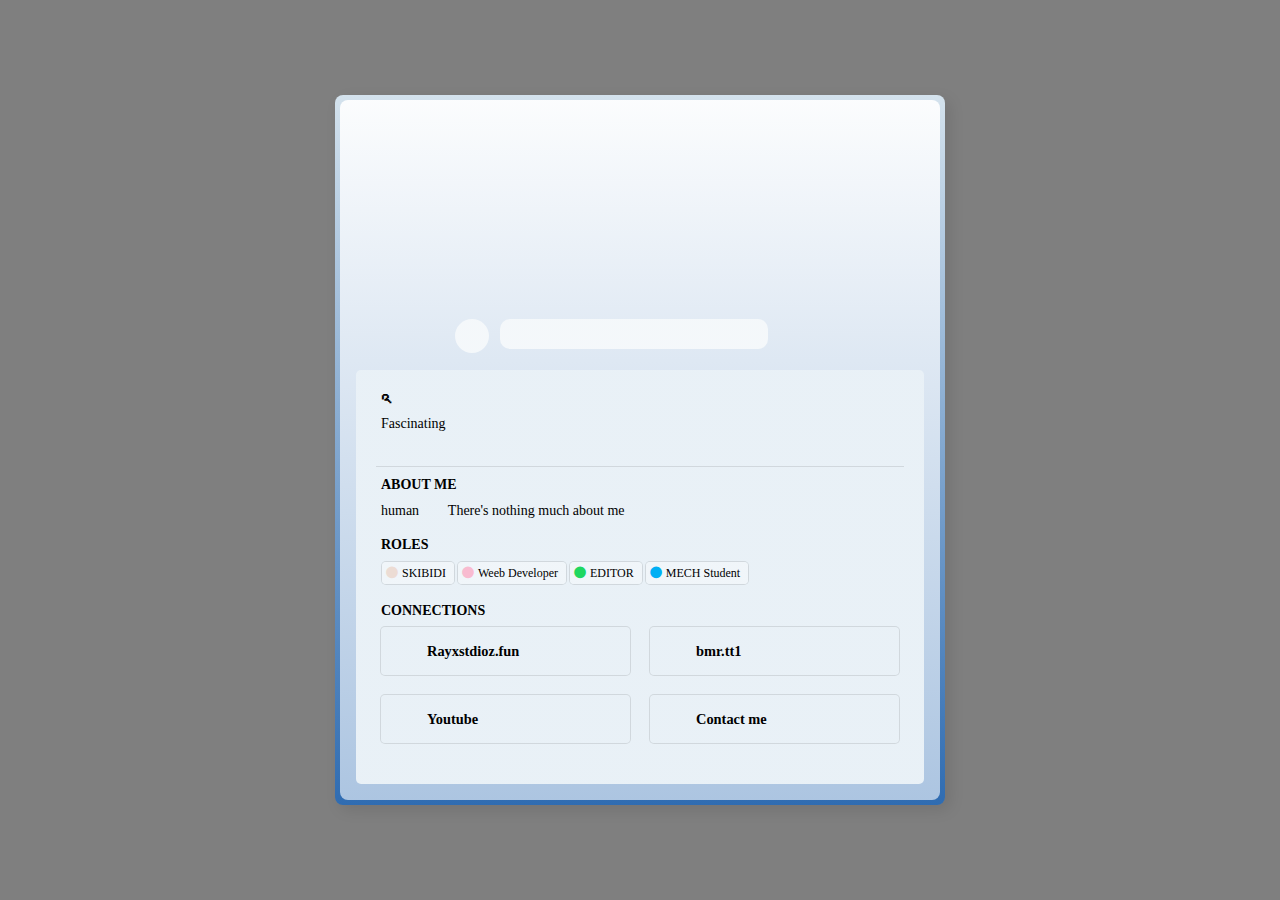
==== commit b38520ba: "Update index.html" ====
--- a/index.html
+++ b/index.html
@@ -1,4 +1,4 @@
-<!DOCTYPE >
+<!DOCTYPE html>
 <html lang="en">
 	<head>
 		<meta charset="UTF-8" />
@@ -6,26 +6,18 @@
 		<meta name="description" content="dscbmr.is-a.dev | dscbmr.is-a.dev" />
 		<meta property="og:description" content="dscbmr.is-a.dev | dscbmr.is-a.dev" />
 		<meta property="og:title" content="BMR" />
-		<meta property="og:image" content="" />
+		<meta property="og:image" content="public/niko-bellic-gta4.gif" />
 		<meta property="og:type" content="website" />
 		<link rel="canonical" href="https://dscbmr.is-a.dev/" />
 		<meta property="og:site_name" content="@bmr69" />
-		<meta
-			name="keywords"
-			content="editor,weeb dev, skibidi, kids hunter, bmr" />
-		<meta
-			property="og:image"
-			content="public/niko-bellic-gta4.gif" />
+		<meta name="keywords" content="editor,weeb dev, skibidi, kids hunter, bmr" />
 		<meta name="twitter:card" content="summary_large_image" />
 		<meta name="language" content="English" />
 		<meta name="author" content="BMR" />
 		<meta name="view-transition" content="same-origin" />
 		<link rel="icon" href="public/channels4_profile (2) (1).jpg" />
 		<link rel="stylesheet" href="./styles/style.css" />
-		<link
-			href="https://use.fontawesome.com/releases/v5.7.0/css/all.css"
-			rel="stylesheet"
-			crossorigin />
+		<link href="https://use.fontawesome.com/releases/v5.7.0/css/all.css" rel="stylesheet" crossorigin />
 		<title>BMR DSC</title>
 	</head>
 	<body oncontextmenu="return false;">
@@ -33,122 +25,70 @@
 			<div class="profile-border box-color">
 				<div class="profile box-color">
 					<div class="banner">
-						<img
-							loading="lazy"
-							id="banner-image"
-							src="public/bmr anime_1006.png"
-							alt="" />
+						<img loading="lazy" id="banner-image" src="public/bmr anime_1006.png" alt="" />
 					</div>
 					<div class="main-header">
 						<div class="image">
 							<div class="avatar">
-								<img
-									loading="lazy"
-									class="box-color"
-									id="avatar-image"
-									alt=""
-									aria-hidden="true"
-									src="public/channels4_profile (2) (1).jpg" />
-								<img
-									loading="lazy"
-									class="avatar-decoration"
-									src="https://itspi3141.github.io/discord-fake-avatar-decorations/public/decorations/ryu.png"
-									alt="" />
+								<img loading="lazy" class="box-color" id="avatar-image" alt="" aria-hidden="true" src="public/channels4_profile (2) (1).jpg" />
+								<img loading="lazy" class="avatar-decoration" src="https://itspi3141.github.io/discord-fake-avatar-decorations/public/decorations/ryu.png" alt="" />
 								<div class="status box-color">
-									<img
-										id="status-image"
-										src="./public/status/offline.svg"
-										alt="" />
+									<img id="status-image" src="./public/status/offline.svg" alt="" />
 								</div>
 							</div>
-							<!-- </button> -->
 						</div>
 						<div class="badges box-color" id="badges">
 							<div class="badges-right">
 								<a class="tooltip" aria-label="HypeSquad Brilliance">
-									<img alt=" " src="./public/badges/hypesquad-brilliance.svg"
-								/></a>
-								<a
-									class="tooltip"
-									id="Hypesquad event badge"
-									aria-label="Hypesquad Event">
-									<img alt=" " src="public/badges/hypesquad-event.svg"
-"
-								/></a>
-								<a
-									class="tooltip"
-									id="Supports commands"
-									aria-label="Supports commands">
-									<img alt=" " src="public/badges/supports-slash-commands.svg"
-								/></a>
-
-
-								<a
-									class="tooltip"
-									id="active-developer"
-									aria-label="Active Developer">
-									<img alt=" " src="./public/badges/active-developer.svg"
-								/></a>
-
-																<a
-									class="tooltip"
-									id="Early Verified Bot Developer"
-									aria-label="Early Verified Bot Developer">
-									<img alt=" " src="public/badges/early-verified-bot-developer.svg"
-								/></a>
-
-																<a
-									class="tooltip"
-									id="Early supporter"
-									aria-label="Early Supporter">
-									<img alt=" " src="public/download-removebg-preview.png"
-								/></a>
-
-																<a
-									class="tooltip"
-									id="Discord Bug Hunter"
-									aria-label="Discord Bug Hunter">
-									<img alt=" " src="public/download__2_-removebg-preview.png"
-								/></a>
-
-
-								<a class="tooltip" aria-label="Sorry i'm poor">
-									<img alt=" " src="./public/badges/nitro.svg"
-								/></a>
-																<a class="tooltip" aria-label="Server Booster">
-									<img alt=" " src="public/Server_Booster_24_Months.webp"
-								/></a>
-																<a class="tooltip" aria-label="Partner Server Owner">
-									<img alt=" " src="public/Discord_Partner_Server_Owner_Badge.svg-removebg-preview.png"
-								/></a>
-																<a class="tooltip" aria-label="Discord Staff">
-									<img alt=" " src="public/badges/discord-staff.svg"
-								/></a>
+									<img alt=" " src="./public/badges/hypesquad-brilliance.svg" />
+								</a>
+								<a class="tooltip" aria-label="HypeSquad Event">
+									<img alt=" " src="public/badges/hypesquad-event.svg" />
+								</a>
+								<a class="tooltip" aria-label="Supports commands">
+									<img alt=" " src="public/badges/supports-slash-commands.svg" />
+								</a>
+								<a class="tooltip" aria-label="Active Developer">
+									<img alt=" " src="./public/badges/active-developer.svg" />
+								</a>
+								<a class="tooltip" aria-label="Early Verified Bot Developer">
+									<img alt=" " src="public/badges/early-verified-bot-developer.svg" />
+								</a>
+								<a class="tooltip" aria-label="Early Supporter">
+									<img alt=" " src="public/download-removebg-preview.png" />
+								</a>
+								<a class="tooltip" aria-label="Discord Bug Hunter">
+									<img alt=" " src="public/download__2_-removebg-preview.png" />
+								</a>
+								<a class="tooltip" aria-label="Nitro Subscriber">
+									<img alt=" " src="./public/badges/nitro.svg" />
+								</a>
+								<a class="tooltip" aria-label="Server Booster">
+									<img alt=" " src="public/Server_Booster_24_Months.webp" />
+								</a>
+								<a class="tooltip" aria-label="Partner Server Owner">
+									<img alt=" " src="public/Discord_Partner_Server_Owner_Badge.svg-removebg-preview.png" />
+								</a>
+								<a class="tooltip" aria-label="Discord Staff">
+									<img alt=" " src="public/badges/discord-staff.svg" />
+								</a>
 								<a class="tooltip" aria-label="Server owner">
-									<img alt=" " src="public/badges/server-owner.svg"
-								/></a>
+									<img alt=" " src="public/badges/server-owner.svg" />
+								</a>
 								<a class="tooltip" aria-label="Discord Certified Mod">
-									<img alt=" " src="public/badges/discord-certified-moderator.svg"
-								/></a>
-
-								<a	class="tooltip"
-									aria-label="Originally known as Bmr.tt1">
-									<img alt=" " src="./public/badges/legacy-username.svg"
-								/></a>
+									<img alt=" " src="public/badges/discord-certified-moderator.svg" />
+								</a>
+								<a class="tooltip" aria-label="Originally known as Bmr.tt1">
+									<img alt=" " src="./public/badges/legacy-username.svg" />
+								</a>
 							</div>
 							<div class="badges-left"></div>
-							<!-- badges list-->
-							<!-- -->
 						</div>
 					</div>
 					<div class="card box-color">
 						<div class="name-box">
 							<span class="display-name">འ</span>
-							<button
-								class="id username"
-								id="textToCopy"
-								aria-label="Click to copy!"
-								onclick="copyToClipboard()"></button>
+							<button class="id username" id="textToCopy" aria-label="Click to copy!" onclick="copyToClipboard()"></button>
 							<span class="pronouns">Fascinating</span>
 							<div class="custom-status">
 								<img id="custom-status-emoji" />
@@ -159,19 +99,16 @@
 							<div class="content">
 								<div class="about-section">
 									<div class="title-body">ABOUT ME</div>
-									<!-- text -->
-									<span class="about-me"
-										>human
+									<span class="about-me">
+										human
 										<div class="flag">
-											<img
-												src="https://blogger.googleusercontent.com/img/b/R29vZ2xl/AVvXsEiZRY0JvuywVCuk6VJzbzXy6XQjRNzlAjErKUiLtf2QHCx2uJO36PUWmy03R8PByhIW4j_-NXBaH3X28phIEMKFrLOf-oIuXW0pXUqqCAep-xCLcdYwAU_g2qys6hhZtcGi1kVO5Ul6EbxR2k63brVHXCn3oVQjv0kMeBXFrvC8ax0sS-qGMy84CiilXv8h/s320/sus-cat-2-suspicious-cat.gif" />
+											<img src="https://blogger.googleusercontent.com/img/b/R29vZ2xl/AVvXsEiZRY0JvuywVCuk6VJzbzXy6XQjRNzlAjErKUiLtf2QHCx2uJO36PUWmy03R8PByhIW4j_-NXBaH3X28phIEMKFrLOf-oIuXW0pXUqqCAep-xCLcdYwAU_g2qys6hhZtcGi1kVO5Ul6EbxR2k63brVHXCn3oVQjv0kMeBXFrvC8ax0sS-qGMy84CiilXv8h/s320/sus-cat-2-suspicious-cat.gif" />
 										</div>
 										There's nothing much about me
-										
+									</span>
 								</div>
 								<div class="title-body">ROLES</div>
 								<div class="roles-body">
-									<!-- roles list -->
 									<div class="rol rosepink">
 										<i class="fas fa-circle"></i>
 										<span>SKIBIDI</span>
@@ -188,113 +125,46 @@
 										<i class="fas fa-circle"></i>
 										<span>MECH Student</span>
 									</div>
-									<!-- -->
 								</div>
 								<div class="divider social-divider"></div>
 								<div class="title-body">CONNECTIONS</div>
 
 								<div class="socials">
-									<!-- social list -->
 									<div class="column">
-										<a
-											class="platform"
-											href="https://www.rayxstdioz.fun"
-											rel="noreferrer noopener"
-											target="_blank">
-											<img
-												class="platform-icon"
-												alt=" "
-												aria-hidden="true"
-												src="https://blogger.googleusercontent.com/img/b/R29vZ2xl/AVvXsEjbXDvNdq-lNCnNZmzxvxYam0b19UlAUGa_Kb1HOTsjua1HJNSLPrAZIGConm46JYgN4xXH03Zgp52KYJbidC8wPU1GV7-U7dbmHENFvAZcdQHO04cvoSMGFgd3IoSD4fde4tMoecdHxdlnuYyjIAylVd9DCfgIeKmQxKc561IbbJ5jFI7iuVfTi0Rhfa2J/s980/stylish-capital-letter-logo-free-photo%20%284%29.jpg" />
-											<div class="text-base platform-username">
-												Rayxstdioz.fun
-											</div>
+										<a class="platform" href="https://www.rayxstdioz.fun" rel="noreferrer noopener" target="_blank">
+											<img class="platform-icon" alt=" " aria-hidden="true" src="https://blogger.googleusercontent.com/img/b/R29vZ2xl/AVvXsEjbXDvNdq-lNCnNZmzxvxYam0b19UlAUGa_Kb1HOTsjua1HJNSLPrAZIGConm46JYgN4xXH03Zgp52KYJbidC8wPU1GV7-U7dbmHENFvAZcdQHO04cvoSMGFgd3IoSD4fde4tMoecdHxdlnuYyjIAylVd9DCfgIeKmQxKc561IbbJ5jFI7iuVfTi0Rhfa2J/s980/stylish-capital-letter-logo-free-photo%20%284%29.jpg" />
+											<div class="text-base platform-username">Rayxstdioz.fun</div>
 											<div>
-												<img
-													alt=" "
-													id="link"
-													aria-hidden="true"
-													src="./public/icons/link.svg"
-													class="connect" />
+												<img alt=" " id="link" aria-hidden="true" src="./public/icons/link.svg" class="connect" />
 											</div>
 										</a>
-										<a
-											class="platform"
-											href="https://youtube.com/@bmr69?si=xa813aGBBuqkUXq2"
-											rel="noreferrer noopener"
-											target="_blank">
-											<img
-												class="platform-icon"
-												alt=" "
-												aria-hidden="true"
-												src="public/platforms/youtube.svg" />
+										<a class="platform" href="https://youtube.com/@bmr69?si=xa813aGBBuqkUXq2" rel="noreferrer noopener" target="_blank">
+											<img class="platform-icon" alt=" " aria-hidden="true" src="public/platforms/youtube.svg" />
 											<div class="text-base platform-username">Youtube</div>
-											<div
-												href="http://fb.com/MiyagawaMizu/"
-												rel="noreferrer noopener"
-												target="_blank">
-												<img
-													alt=" "
-													id="link"
-													aria-hidden="true"
-													src="./public/icons/link.svg"
-													class="connect" />
+											<div>
+												<img alt=" " id="link" aria-hidden="true" src="./public/icons/link.svg" class="connect" />
 											</div>
 										</a>
 									</div>
 									<div class="column">
-										<a
-											class="platform"
-											href="https://www.instagram.com/bmr.tt1/"
-											rel="noreferrer noopener"
-											target="_blank">
-											<img
-												class="platform-icon"
-												alt=" "
-												aria-hidden="true"
-												src="https://blogger.googleusercontent.com/img/b/R29vZ2xl/AVvXsEj08HbWN9tHo_48GCV8q09VcZE5yHN3DlKWaS9d4Rut02CVxpu1SZCziHa-JJfKT47-FVboDKS1ph4Ms2Ldtg5eWmeU8l_9ZyDykdH_7x6pP9A-i6pXF_h3RuQia71dICGWn-2KYSPVw3yMKPWJCWnA7BrGa0SSBTUU8vrUWV-emYWrYeqzmJ0nuj2IroVV/s360/pngtree-instagram-icon-png-image_6315974.png" />
-											<div class="text-base platform-username">
-												bmr.tt1
-											</div>
+										<a class="platform" href="https://www.instagram.com/bmr.tt1/" rel="noreferrer noopener" target="_blank">
+											<img class="platform-icon" alt=" " aria-hidden="true" src="https://blogger.googleusercontent.com/img/b/R29vZ2xl/AVvXsEj08HbWN9tHo_48GCV8q09VcZE5yHN3DlKWaS9d4Rut02CVxpu1SZCziHa-JJfKT47-FVboDKS1ph4Ms2Ldtg5eWmeU8l_9ZyDykdH_7x6pP9A-i6pXF_h3RuQia71dICGWn-2KYSPVw3yMKPWJCWnA7BrGa0SSBTUU8vrUWV-emYWrYeqzmJ0nuj2IroVV/s360/pngtree-instagram-icon-png-image_6315974.png" />
+											<div class="text-base platform-username">bmr.tt1</div>
 											<div>
-												<img
-													alt=" "
-													id="link"
-													aria-hidden="true"
-													src="./public/icons/link.svg"
-													class="connect" />
+												<img alt=" " id="link" aria-hidden="true" src="./public/icons/link.svg" class="connect" />
 											</div>
 										</a>
-										<a
-											class="platform"
-											href="contactdiscord.html"
-											rel="noreferrer noopener"
-											target="_blank">
-											<img
-												class="platform-icon"
-												alt=" "
-												aria-hidden="true"
-												src="./public/platforms/discord.svg" />
-											<div class="text-base platform-username">
-												Contact me
-											</div>
+										<a class="platform" href="contactdiscord.html" rel="noreferrer noopener" target="_blank">
+											<img class="platform-icon" alt=" " aria-hidden="true" src="./public/platforms/discord.svg" />
+											<div class="text-base platform-username">Contact me</div>
 											<div class="">
-												<img
-													alt=" "
-													id="link"
-													aria-hidden="true"
-													src="./public/icons/link.svg"
-													class="connect" />
+												<img alt=" " id="link" aria-hidden="true" src="./public/icons/link.svg" class="connect" />
 											</div>
 										</a>
 									</div>
-									<!-- -->
 								</div>
 								<div class="chat-container">
-									<input
-										type="text"
-										id="message-input"
-										placeholder="Message @bmr" />
+									<input type="text" id="message-input" placeholder="Message @bmr" />
 								</div>
 							</div>
 						</div>
@@ -302,9 +172,7 @@
 				</div>
 			</div>
 		</div>
-		<!-- <script src="./scripts/script.js"></script> -->
 		<script src="./scripts/scriptstatic.js"></script>
 		<script src="./scripts/sub.js"></script>
-		<!-- <script src="./scripts/message.js"></script> -->
 	</body>
 </html>
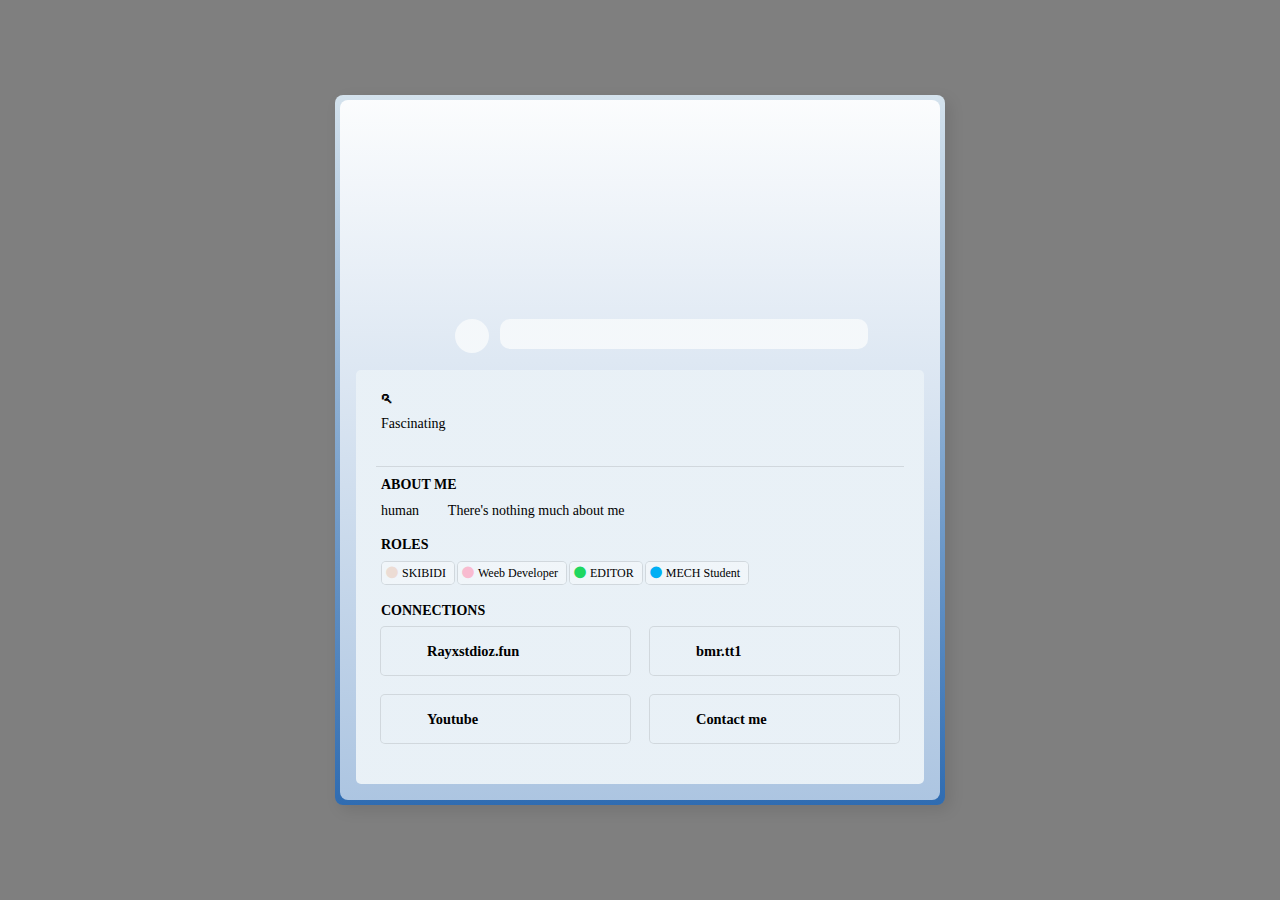
==== commit afd87905: "Update index.html" ====
--- a/index.html
+++ b/index.html
@@ -1,4 +1,4 @@
-<!DOCTYPE html>
+<!DOCTYPE >
 <html lang="en">
 	<head>
 		<meta charset="UTF-8" />
@@ -6,18 +6,26 @@
 		<meta name="description" content="dscbmr.is-a.dev | dscbmr.is-a.dev" />
 		<meta property="og:description" content="dscbmr.is-a.dev | dscbmr.is-a.dev" />
 		<meta property="og:title" content="BMR" />
-		<meta property="og:image" content="public/niko-bellic-gta4.gif" />
+		<meta property="og:image" content="" />
 		<meta property="og:type" content="website" />
 		<link rel="canonical" href="https://dscbmr.is-a.dev/" />
 		<meta property="og:site_name" content="@bmr69" />
-		<meta name="keywords" content="editor,weeb dev, skibidi, kids hunter, bmr" />
+		<meta
+			name="keywords"
+			content="editor,weeb dev, skibidi, kids hunter, bmr" />
+		<meta
+			property="og:image"
+			content="public/niko-bellic-gta4.gif" />
 		<meta name="twitter:card" content="summary_large_image" />
 		<meta name="language" content="English" />
 		<meta name="author" content="BMR" />
 		<meta name="view-transition" content="same-origin" />
 		<link rel="icon" href="public/channels4_profile (2) (1).jpg" />
 		<link rel="stylesheet" href="./styles/style.css" />
-		<link href="https://use.fontawesome.com/releases/v5.7.0/css/all.css" rel="stylesheet" crossorigin />
+		<link
+			href="https://use.fontawesome.com/releases/v5.7.0/css/all.css"
+			rel="stylesheet"
+			crossorigin />
 		<title>BMR DSC</title>
 	</head>
 	<body oncontextmenu="return false;">
@@ -25,70 +33,122 @@
 			<div class="profile-border box-color">
 				<div class="profile box-color">
 					<div class="banner">
-						<img loading="lazy" id="banner-image" src="public/bmr anime_1006.png" alt="" />
+						<img
+							loading="lazy"
+							id="banner-image"
+							src="public/bmr anime_1006.png"
+							alt="" />
 					</div>
 					<div class="main-header">
 						<div class="image">
 							<div class="avatar">
-								<img loading="lazy" class="box-color" id="avatar-image" alt="" aria-hidden="true" src="public/channels4_profile (2) (1).jpg" />
-								<img loading="lazy" class="avatar-decoration" src="https://itspi3141.github.io/discord-fake-avatar-decorations/public/decorations/ryu.png" alt="" />
+								<img
+									loading="lazy"
+									class="box-color"
+									id="avatar-image"
+									alt=""
+									aria-hidden="true"
+									src="public/channels4_profile (2) (1).jpg" />
+								<img
+									loading="lazy"
+									class="avatar-decoration"
+									src="https://itspi3141.github.io/discord-fake-avatar-decorations/public/decorations/ryu.png"
+									alt="" />
 								<div class="status box-color">
-									<img id="status-image" src="./public/status/offline.svg" alt="" />
+									<img
+										id="status-image"
+										src="./public/status/offline.svg"
+										alt="" />
 								</div>
 							</div>
+							<!-- </button> -->
 						</div>
 						<div class="badges box-color" id="badges">
 							<div class="badges-right">
 								<a class="tooltip" aria-label="HypeSquad Brilliance">
-									<img alt=" " src="./public/badges/hypesquad-brilliance.svg" />
-								</a>
-								<a class="tooltip" aria-label="HypeSquad Event">
-									<img alt=" " src="public/badges/hypesquad-event.svg" />
-								</a>
-								<a class="tooltip" aria-label="Supports commands">
-									<img alt=" " src="public/badges/supports-slash-commands.svg" />
-								</a>
-								<a class="tooltip" aria-label="Active Developer">
-									<img alt=" " src="./public/badges/active-developer.svg" />
-								</a>
-								<a class="tooltip" aria-label="Early Verified Bot Developer">
-									<img alt=" " src="public/badges/early-verified-bot-developer.svg" />
-								</a>
-								<a class="tooltip" aria-label="Early Supporter">
-									<img alt=" " src="public/download-removebg-preview.png" />
-								</a>
-								<a class="tooltip" aria-label="Discord Bug Hunter">
-									<img alt=" " src="public/download__2_-removebg-preview.png" />
-								</a>
-								<a class="tooltip" aria-label="Nitro Subscriber">
-									<img alt=" " src="./public/badges/nitro.svg" />
-								</a>
-								<a class="tooltip" aria-label="Server Booster">
-									<img alt=" " src="public/Server_Booster_24_Months.webp" />
-								</a>
-								<a class="tooltip" aria-label="Partner Server Owner">
-									<img alt=" " src="public/Discord_Partner_Server_Owner_Badge.svg-removebg-preview.png" />
-								</a>
-								<a class="tooltip" aria-label="Discord Staff">
-									<img alt=" " src="public/badges/discord-staff.svg" />
-								</a>
+									<img alt=" " src="./public/badges/hypesquad-brilliance.svg"
+								/></a>
+								<a
+									class="tooltip"
+									id="Hypesquad event badge"
+									aria-label="Hypesquad Event">
+									<img alt=" " src="public/badges/hypesquad-event.svg"
+"
+								/></a>
+								<a
+									class="tooltip"
+									id="Supports commands"
+									aria-label="Supports commands">
+									<img alt=" " src="public/badges/supports-slash-commands.svg"
+								/></a>
+
+
+								<a
+									class="tooltip"
+									id="active-developer"
+									aria-label="Active Developer">
+									<img alt=" " src="./public/badges/active-developer.svg"
+								/></a>
+
+																<a
+									class="tooltip"
+									id="Early Verified Bot Developer"
+									aria-label="Early Verified Bot Developer">
+									<img alt=" " src="public/badges/early-verified-bot-developer.svg"
+								/></a>
+
+																<a
+									class="tooltip"
+									id="Early supporter"
+									aria-label="Early Supporter">
+									<img alt=" " src="public/download-removebg-preview.png"
+								/></a>
+
+																<a
+									class="tooltip"
+									id="Discord Bug Hunter"
+									aria-label="Discord Bug Hunter">
+									<img alt=" " src="public/download__2_-removebg-preview.png"
+								/></a>
+
+
+								<a class="tooltip" aria-label="Sorry i'm poor">
+									<img alt=" " src="./public/badges/nitro.svg"
+								/></a>
+																<a class="tooltip" aria-label="Server Booster">
+									<img alt=" " src="public/Server_Booster_24_Months.webp"
+								/></a>
+																<a class="tooltip" aria-label="Partner Server Owner">
+									<img alt=" " src="public/Discord_Partner_Server_Owner_Badge.svg-removebg-preview.png"
+								/></a>
+																<a class="tooltip" aria-label="Discord Staff">
+									<img alt=" " src="public/badges/discord-staff.svg"
+								/></a>
 								<a class="tooltip" aria-label="Server owner">
-									<img alt=" " src="public/badges/server-owner.svg" />
-								</a>
+									<img alt=" " src="public/badges/server-owner.svg"
+								/></a>
 								<a class="tooltip" aria-label="Discord Certified Mod">
-									<img alt=" " src="public/badges/discord-certified-moderator.svg" />
-								</a>
-								<a class="tooltip" aria-label="Originally known as Bmr.tt1">
-									<img alt=" " src="./public/badges/legacy-username.svg" />
-								</a>
+									<img alt=" " src="public/badges/discord-certified-moderator.svg"
+								/></a>
+
+								<a	class="tooltip"
+									aria-label="Originally known as Bmr.tt1">
+									<img alt=" " src="./public/badges/legacy-username.svg"
+								/></a>
 							</div>
 							<div class="badges-left"></div>
+							<!-- badges list-->
+							<!-- -->
 						</div>
 					</div>
 					<div class="card box-color">
 						<div class="name-box">
 							<span class="display-name">འ</span>
-							<button class="id username" id="textToCopy" aria-label="Click to copy!" onclick="copyToClipboard()"></button>
+							<button
+								class="id username"
+								id="textToCopy"
+								aria-label="Click to copy!"
+								onclick="copyToClipboard()"></button>
 							<span class="pronouns">Fascinating</span>
 							<div class="custom-status">
 								<img id="custom-status-emoji" />
@@ -99,16 +159,19 @@
 							<div class="content">
 								<div class="about-section">
 									<div class="title-body">ABOUT ME</div>
-									<span class="about-me">
-										human
+									<!-- text -->
+									<span class="about-me"
+										>human
 										<div class="flag">
-											<img src="https://blogger.googleusercontent.com/img/b/R29vZ2xl/AVvXsEiZRY0JvuywVCuk6VJzbzXy6XQjRNzlAjErKUiLtf2QHCx2uJO36PUWmy03R8PByhIW4j_-NXBaH3X28phIEMKFrLOf-oIuXW0pXUqqCAep-xCLcdYwAU_g2qys6hhZtcGi1kVO5Ul6EbxR2k63brVHXCn3oVQjv0kMeBXFrvC8ax0sS-qGMy84CiilXv8h/s320/sus-cat-2-suspicious-cat.gif" />
+											<img
+												src="https://blogger.googleusercontent.com/img/b/R29vZ2xl/AVvXsEiZRY0JvuywVCuk6VJzbzXy6XQjRNzlAjErKUiLtf2QHCx2uJO36PUWmy03R8PByhIW4j_-NXBaH3X28phIEMKFrLOf-oIuXW0pXUqqCAep-xCLcdYwAU_g2qys6hhZtcGi1kVO5Ul6EbxR2k63brVHXCn3oVQjv0kMeBXFrvC8ax0sS-qGMy84CiilXv8h/s320/sus-cat-2-suspicious-cat.gif" />
 										</div>
 										There's nothing much about me
-									</span>
+										
 								</div>
 								<div class="title-body">ROLES</div>
 								<div class="roles-body">
+									<!-- roles list -->
 									<div class="rol rosepink">
 										<i class="fas fa-circle"></i>
 										<span>SKIBIDI</span>
@@ -125,46 +188,113 @@
 										<i class="fas fa-circle"></i>
 										<span>MECH Student</span>
 									</div>
+									<!-- -->
 								</div>
 								<div class="divider social-divider"></div>
 								<div class="title-body">CONNECTIONS</div>
 
 								<div class="socials">
+									<!-- social list -->
 									<div class="column">
-										<a class="platform" href="https://www.rayxstdioz.fun" rel="noreferrer noopener" target="_blank">
-											<img class="platform-icon" alt=" " aria-hidden="true" src="https://blogger.googleusercontent.com/img/b/R29vZ2xl/AVvXsEjbXDvNdq-lNCnNZmzxvxYam0b19UlAUGa_Kb1HOTsjua1HJNSLPrAZIGConm46JYgN4xXH03Zgp52KYJbidC8wPU1GV7-U7dbmHENFvAZcdQHO04cvoSMGFgd3IoSD4fde4tMoecdHxdlnuYyjIAylVd9DCfgIeKmQxKc561IbbJ5jFI7iuVfTi0Rhfa2J/s980/stylish-capital-letter-logo-free-photo%20%284%29.jpg" />
-											<div class="text-base platform-username">Rayxstdioz.fun</div>
+										<a
+											class="platform"
+											href="https://www.rayxstdioz.fun"
+											rel="noreferrer noopener"
+											target="_blank">
+											<img
+												class="platform-icon"
+												alt=" "
+												aria-hidden="true"
+												src="https://blogger.googleusercontent.com/img/b/R29vZ2xl/AVvXsEjbXDvNdq-lNCnNZmzxvxYam0b19UlAUGa_Kb1HOTsjua1HJNSLPrAZIGConm46JYgN4xXH03Zgp52KYJbidC8wPU1GV7-U7dbmHENFvAZcdQHO04cvoSMGFgd3IoSD4fde4tMoecdHxdlnuYyjIAylVd9DCfgIeKmQxKc561IbbJ5jFI7iuVfTi0Rhfa2J/s980/stylish-capital-letter-logo-free-photo%20%284%29.jpg" />
+											<div class="text-base platform-username">
+												Rayxstdioz.fun
+											</div>
 											<div>
-												<img alt=" " id="link" aria-hidden="true" src="./public/icons/link.svg" class="connect" />
+												<img
+													alt=" "
+													id="link"
+													aria-hidden="true"
+													src="./public/icons/link.svg"
+													class="connect" />
 											</div>
 										</a>
-										<a class="platform" href="https://youtube.com/@bmr69?si=xa813aGBBuqkUXq2" rel="noreferrer noopener" target="_blank">
-											<img class="platform-icon" alt=" " aria-hidden="true" src="public/platforms/youtube.svg" />
+										<a
+											class="platform"
+											href="https://youtube.com/@bmr69?si=xa813aGBBuqkUXq2"
+											rel="noreferrer noopener"
+											target="_blank">
+											<img
+												class="platform-icon"
+												alt=" "
+												aria-hidden="true"
+												src="public/platforms/youtube.svg" />
 											<div class="text-base platform-username">Youtube</div>
+											<div
+												href="http://fb.com/MiyagawaMizu/"
+												rel="noreferrer noopener"
+												target="_blank">
+												<img
+													alt=" "
+													id="link"
+													aria-hidden="true"
+													src="./public/icons/link.svg"
+													class="connect" />
+											</div>
+										</a>
+									</div>
+									<div class="column">
+										<a
+											class="platform"
+											href="https://www.instagram.com/bmr.tt1/"
+											rel="noreferrer noopener"
+											target="_blank">
+											<img
+												class="platform-icon"
+												alt=" "
+												aria-hidden="true"
+												src="https://blogger.googleusercontent.com/img/b/R29vZ2xl/AVvXsEj08HbWN9tHo_48GCV8q09VcZE5yHN3DlKWaS9d4Rut02CVxpu1SZCziHa-JJfKT47-FVboDKS1ph4Ms2Ldtg5eWmeU8l_9ZyDykdH_7x6pP9A-i6pXF_h3RuQia71dICGWn-2KYSPVw3yMKPWJCWnA7BrGa0SSBTUU8vrUWV-emYWrYeqzmJ0nuj2IroVV/s360/pngtree-instagram-icon-png-image_6315974.png" />
+											<div class="text-base platform-username">
+												bmr.tt1
+											</div>
 											<div>
-												<img alt=" " id="link" aria-hidden="true" src="./public/icons/link.svg" class="connect" />
+												<img
+													alt=" "
+													id="link"
+													aria-hidden="true"
+													src="./public/icons/link.svg"
+													class="connect" />
 											</div>
 										</a>
-									</div>
-									<div class="column">
-										<a class="platform" href="https://www.instagram.com/bmr.tt1/" rel="noreferrer noopener" target="_blank">
-											<img class="platform-icon" alt=" " aria-hidden="true" src="https://blogger.googleusercontent.com/img/b/R29vZ2xl/AVvXsEj08HbWN9tHo_48GCV8q09VcZE5yHN3DlKWaS9d4Rut02CVxpu1SZCziHa-JJfKT47-FVboDKS1ph4Ms2Ldtg5eWmeU8l_9ZyDykdH_7x6pP9A-i6pXF_h3RuQia71dICGWn-2KYSPVw3yMKPWJCWnA7BrGa0SSBTUU8vrUWV-emYWrYeqzmJ0nuj2IroVV/s360/pngtree-instagram-icon-png-image_6315974.png" />
-											<div class="text-base platform-username">bmr.tt1</div>
-											<div>
-												<img alt=" " id="link" aria-hidden="true" src="./public/icons/link.svg" class="connect" />
+										<a
+											class="platform"
+											href="contactdiscord.html"
+											rel="noreferrer noopener"
+											target="_blank">
+											<img
+												class="platform-icon"
+												alt=" "
+												aria-hidden="true"
+												src="./public/platforms/discord.svg" />
+											<div class="text-base platform-username">
+												Contact me
+											</div>
+											<div class="">
+												<img
+													alt=" "
+													id="link"
+													aria-hidden="true"
+													src="./public/icons/link.svg"
+													class="connect" />
 											</div>
 										</a>
-										<a class="platform" href="contactdiscord.html" rel="noreferrer noopener" target="_blank">
-											<img class="platform-icon" alt=" " aria-hidden="true" src="./public/platforms/discord.svg" />
-											<div class="text-base platform-username">Contact me</div>
-											<div class="">
-												<img alt=" " id="link" aria-hidden="true" src="./public/icons/link.svg" class="connect" />
-											</div>
-										</a>
-									</div>
+									</div>
+									<!-- -->
 								</div>
 								<div class="chat-container">
-									<input type="text" id="message-input" placeholder="Message @bmr" />
+									<input
+										type="text"
+										id="message-input"
+										placeholder="Message @bmr" />
 								</div>
 							</div>
 						</div>
@@ -172,7 +302,9 @@
 				</div>
 			</div>
 		</div>
+		<!-- <script src="./scripts/script.js"></script> -->
 		<script src="./scripts/scriptstatic.js"></script>
 		<script src="./scripts/sub.js"></script>
+		<!-- <script src="./scripts/message.js"></script> -->
 	</body>
 </html>
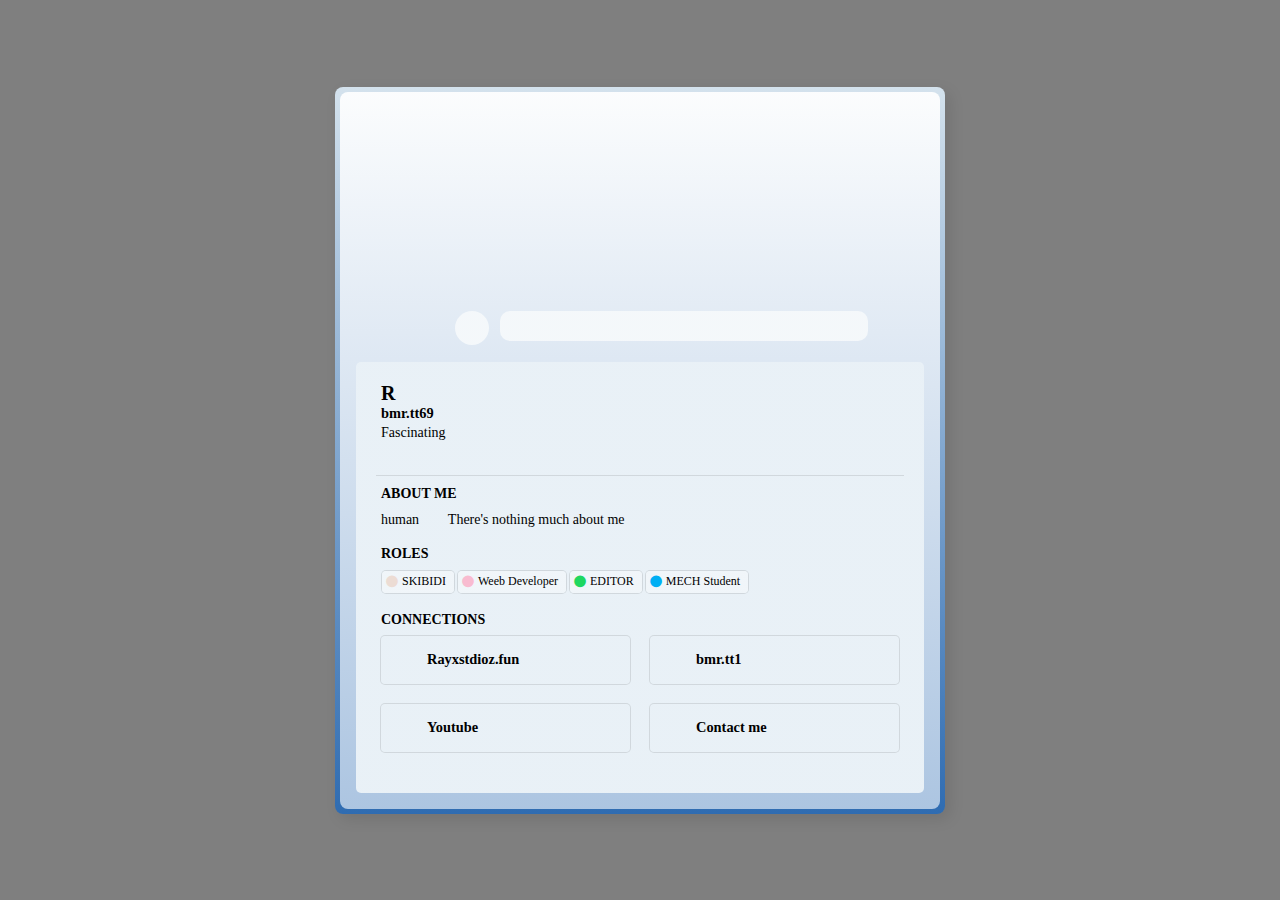
==== commit b7999d60: "Update index.html" ====
--- a/index.html
+++ b/index.html
@@ -143,12 +143,9 @@
 					</div>
 					<div class="card box-color">
 						<div class="name-box">
-							<span class="display-name">འ</span>
-							<button
-								class="id username"
-								id="textToCopy"
-								aria-label="Click to copy!"
-								onclick="copyToClipboard()"></button>
+							<span class="display-name">R</span>
+														<span class="username">bmr.tt69</span>
+
 							<span class="pronouns">Fascinating</span>
 							<div class="custom-status">
 								<img id="custom-status-emoji" />
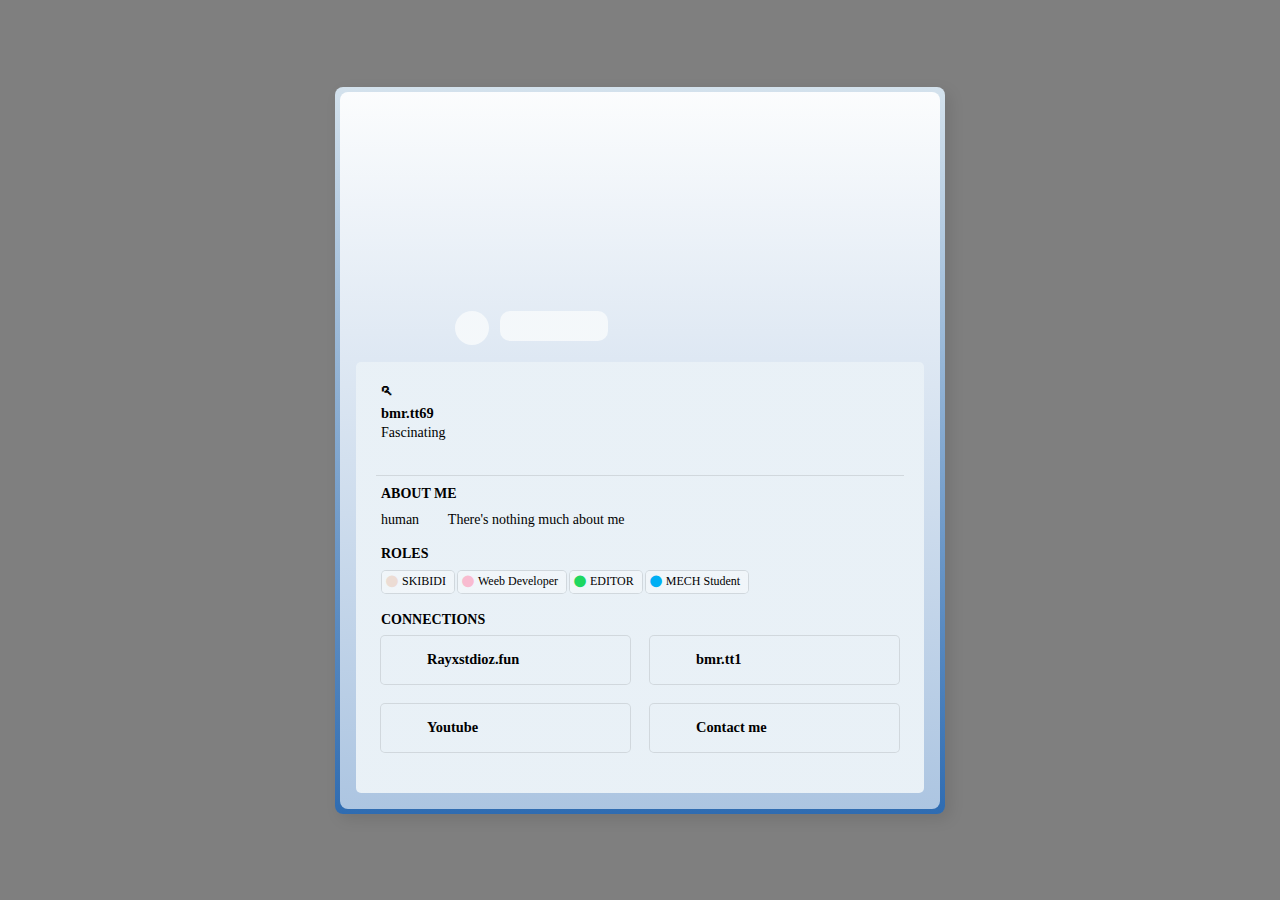
==== commit ef146d30: "Update index.html" ====
--- a/index.html
+++ b/index.html
@@ -3,22 +3,22 @@
 	<head>
 		<meta charset="UTF-8" />
 		<meta name="viewport" content="width=device-width, initial-scale=1" />
-		<meta name="description" content="dscbmr.is-a.dev | dscbmr.is-a.dev" />
-		<meta property="og:description" content="dscbmr.is-a.dev | dscbmr.is-a.dev" />
-		<meta property="og:title" content="BMR" />
+		<meta name="description" content="mizu.its.moe | mizu.is-a.dev" />
+		<meta property="og:description" content="mizu.its.moe | mizu.is-a.dev" />
+		<meta property="og:title" content="Mizu" />
 		<meta property="og:image" content="" />
 		<meta property="og:type" content="website" />
-		<link rel="canonical" href="https://dscbmr.is-a.dev/" />
-		<meta property="og:site_name" content="@bmr69" />
+		<link rel="canonical" href="https://miyagawamizu.github.io/" />
+		<meta property="og:site_name" content="@MiyagawaMizu" />
 		<meta
 			name="keywords"
-			content="editor,weeb dev, skibidi, kids hunter, bmr" />
+			content="miyagawamizu,mizu, mizumiyagawa, miyagawa, miyagawa mizu" />
 		<meta
 			property="og:image"
-			content="public/niko-bellic-gta4.gif" />
+			content="https://cdn.discordapp.com/attachments/953841823338618900/1193970050365919292/tumblr_5d43d3aee5d6a0f535c75ebd4654a423_0a23ad45_1280.gif" />
 		<meta name="twitter:card" content="summary_large_image" />
 		<meta name="language" content="English" />
-		<meta name="author" content="BMR" />
+		<meta name="author" content="MiyagawaMizu" />
 		<meta name="view-transition" content="same-origin" />
 		<link rel="icon" href="public/channels4_profile (2) (1).jpg" />
 		<link rel="stylesheet" href="./styles/style.css" />
@@ -52,7 +52,7 @@
 								<img
 									loading="lazy"
 									class="avatar-decoration"
-									src="https://itspi3141.github.io/discord-fake-avatar-decorations/public/decorations/ryu.png"
+									src="public/angry (1).png"
 									alt="" />
 								<div class="status box-color">
 									<img
@@ -70,68 +70,15 @@
 								/></a>
 								<a
 									class="tooltip"
-									id="Hypesquad event badge"
-									aria-label="Hypesquad Event">
-									<img alt=" " src="public/badges/hypesquad-event.svg"
-"
-								/></a>
-								<a
-									class="tooltip"
-									id="Supports commands"
-									aria-label="Supports commands">
-									<img alt=" " src="public/badges/supports-slash-commands.svg"
-								/></a>
-
-
-								<a
-									class="tooltip"
 									id="active-developer"
 									aria-label="Active Developer">
 									<img alt=" " src="./public/badges/active-developer.svg"
 								/></a>
-
-																<a
-									class="tooltip"
-									id="Early Verified Bot Developer"
-									aria-label="Early Verified Bot Developer">
-									<img alt=" " src="public/badges/early-verified-bot-developer.svg"
-								/></a>
-
-																<a
-									class="tooltip"
-									id="Early supporter"
-									aria-label="Early Supporter">
-									<img alt=" " src="public/download-removebg-preview.png"
-								/></a>
-
-																<a
-									class="tooltip"
-									id="Discord Bug Hunter"
-									aria-label="Discord Bug Hunter">
-									<img alt=" " src="public/download__2_-removebg-preview.png"
-								/></a>
-
-
 								<a class="tooltip" aria-label="Sorry i'm poor">
 									<img alt=" " src="./public/badges/nitro.svg"
 								/></a>
-																<a class="tooltip" aria-label="Server Booster">
-									<img alt=" " src="public/Server_Booster_24_Months.webp"
-								/></a>
-																<a class="tooltip" aria-label="Partner Server Owner">
-									<img alt=" " src="public/Discord_Partner_Server_Owner_Badge.svg-removebg-preview.png"
-								/></a>
-																<a class="tooltip" aria-label="Discord Staff">
-									<img alt=" " src="public/badges/discord-staff.svg"
-								/></a>
-								<a class="tooltip" aria-label="Server owner">
-									<img alt=" " src="public/badges/server-owner.svg"
-								/></a>
-								<a class="tooltip" aria-label="Discord Certified Mod">
-									<img alt=" " src="public/badges/discord-certified-moderator.svg"
-								/></a>
-
-								<a	class="tooltip"
+								<a
+									class="tooltip"
 									aria-label="Originally known as Bmr.tt1">
 									<img alt=" " src="./public/badges/legacy-username.svg"
 								/></a>
@@ -143,9 +90,8 @@
 					</div>
 					<div class="card box-color">
 						<div class="name-box">
-							<span class="display-name">R</span>
-														<span class="username">bmr.tt69</span>
-
+							<span class="display-name">འ</span>
+							<span class="username">bmr.tt69</span>
 							<span class="pronouns">Fascinating</span>
 							<div class="custom-status">
 								<img id="custom-status-emoji" />
@@ -264,7 +210,7 @@
 										</a>
 										<a
 											class="platform"
-											href="contactdiscord.html"
+											href="https://discord.gg/FpWq76bMGA"
 											rel="noreferrer noopener"
 											target="_blank">
 											<img
